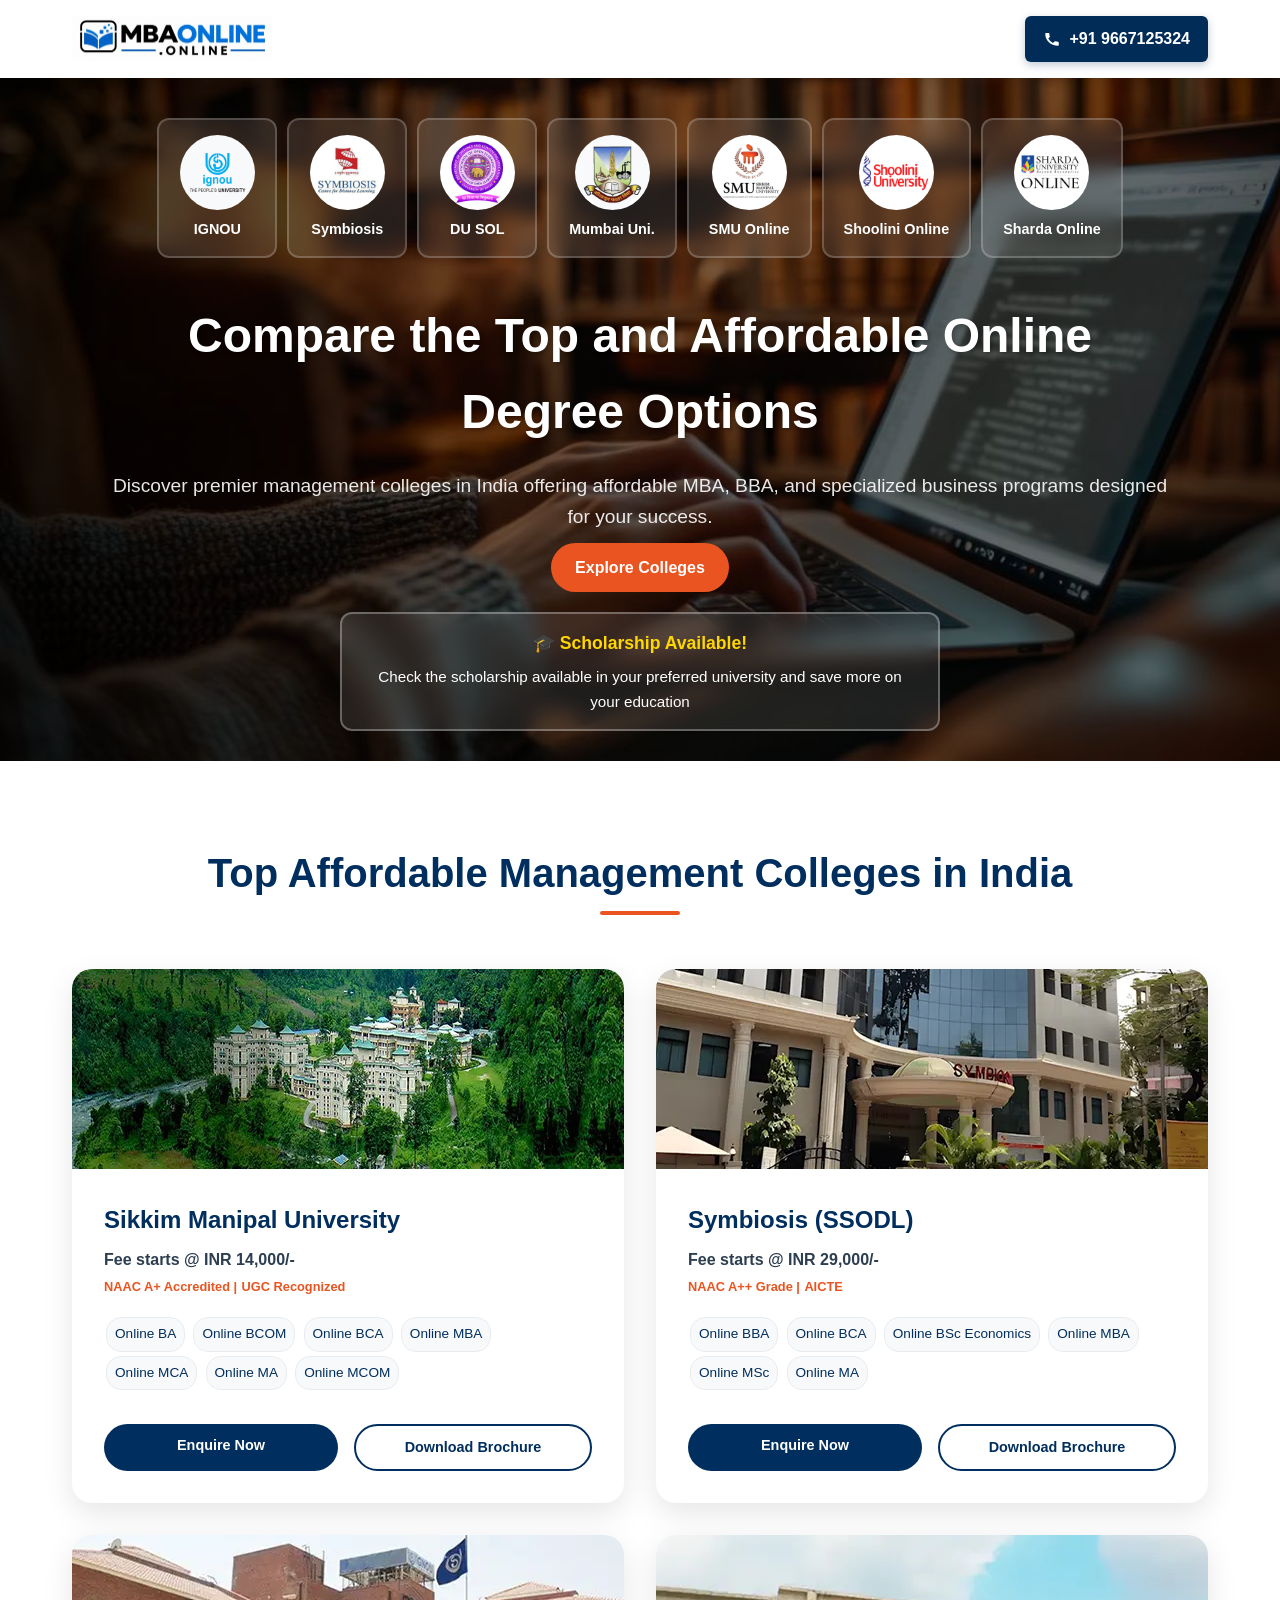
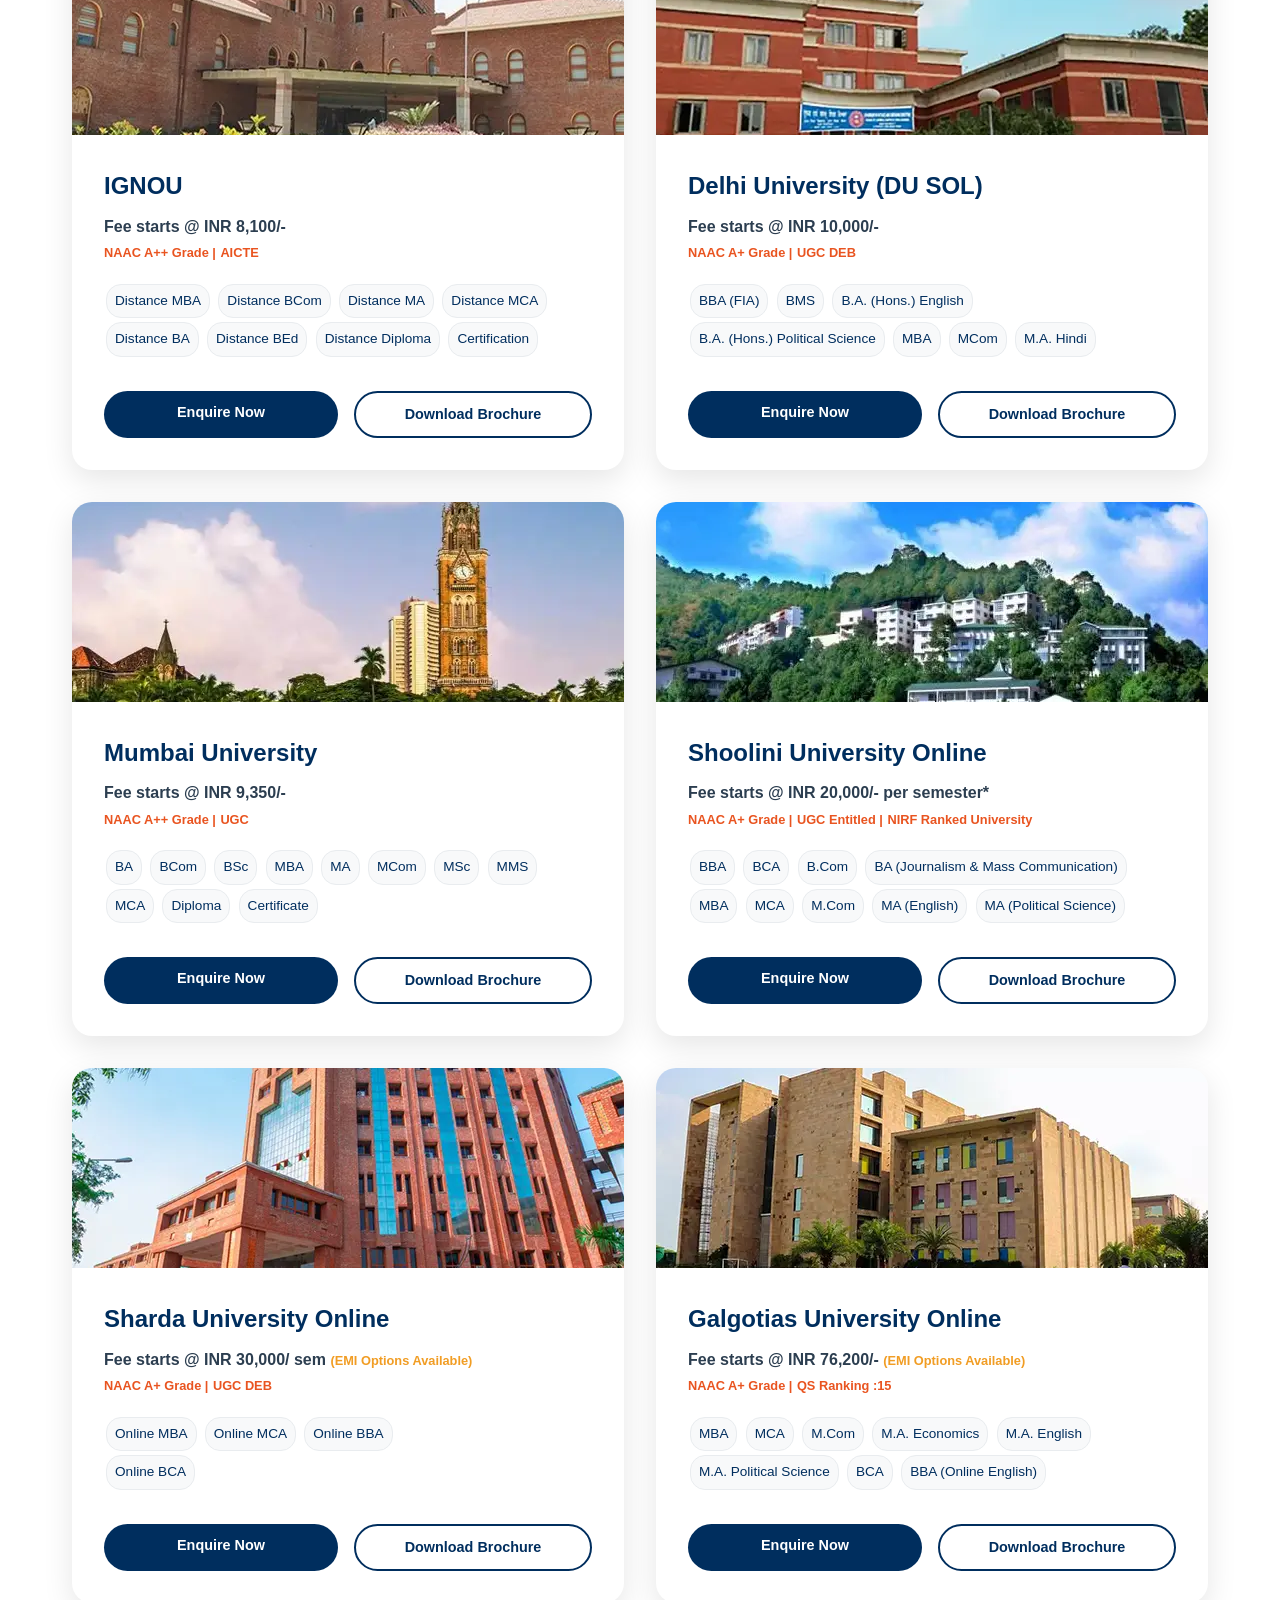
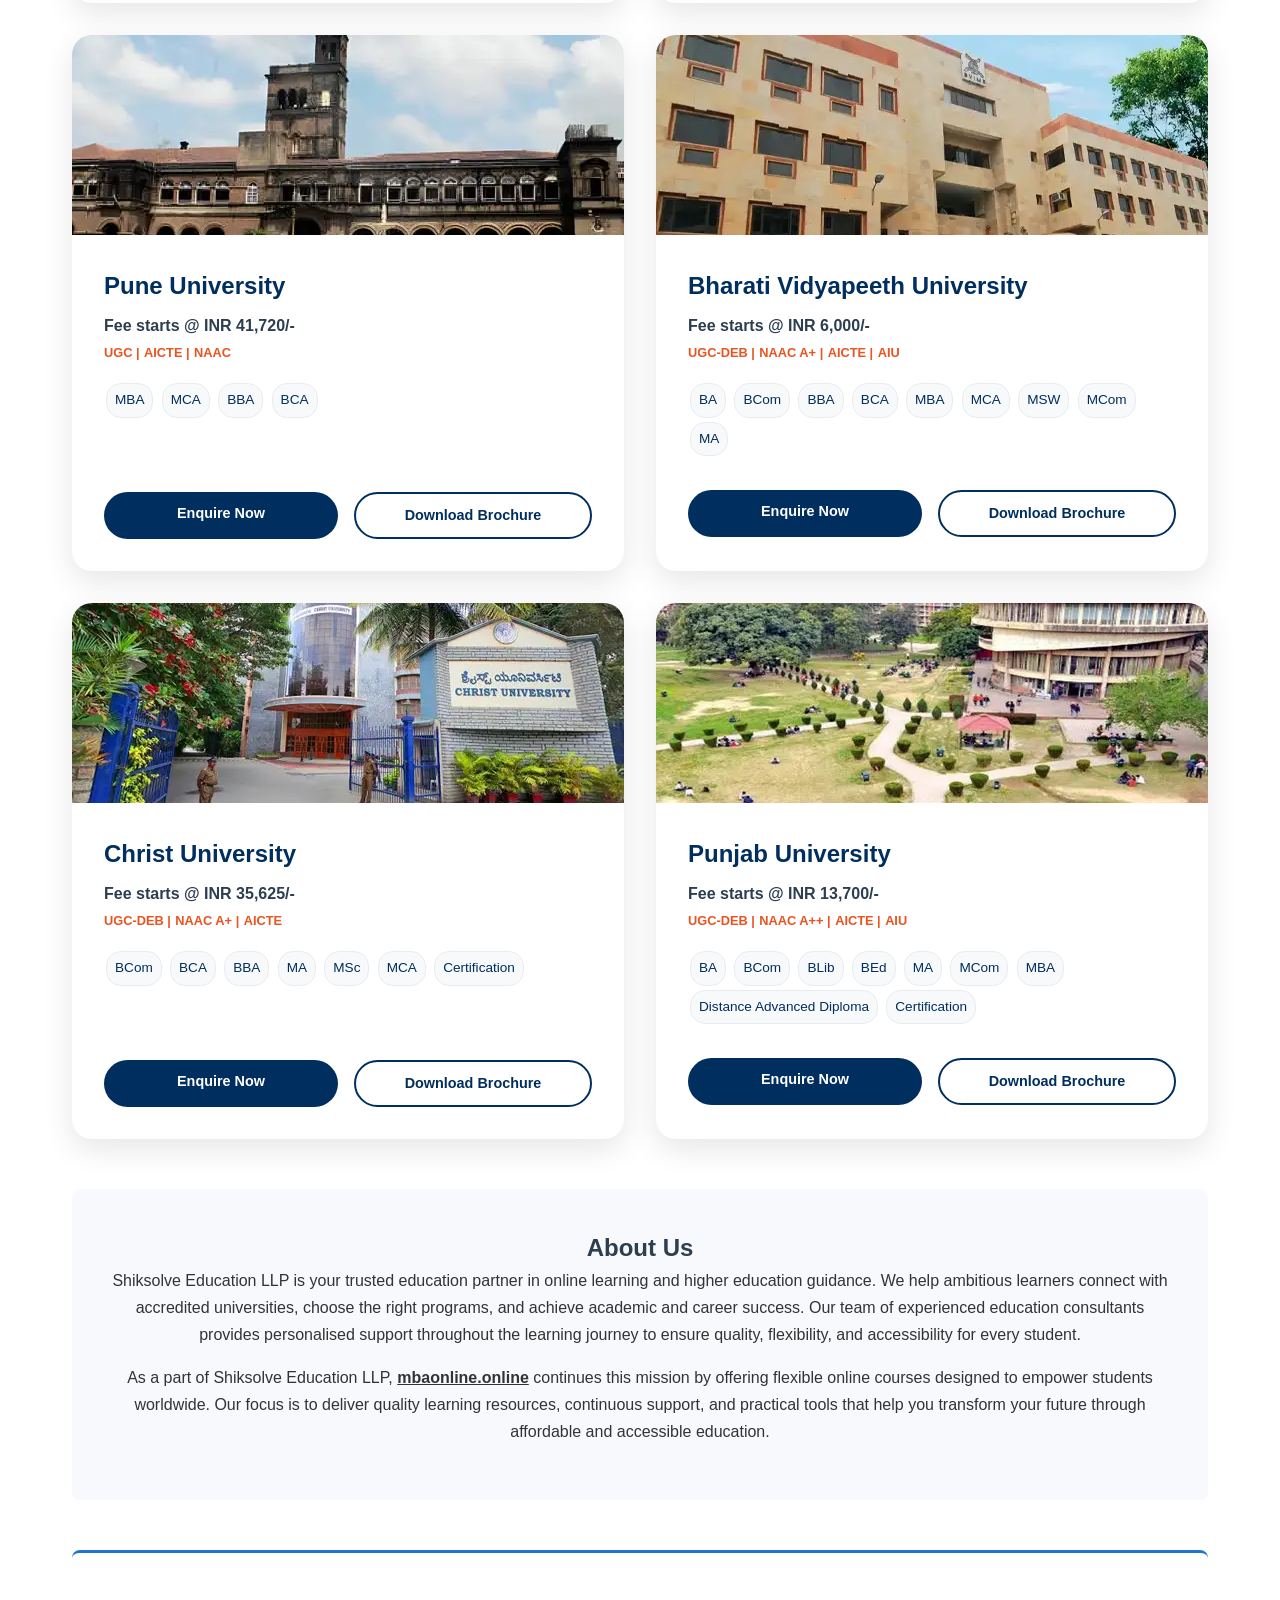
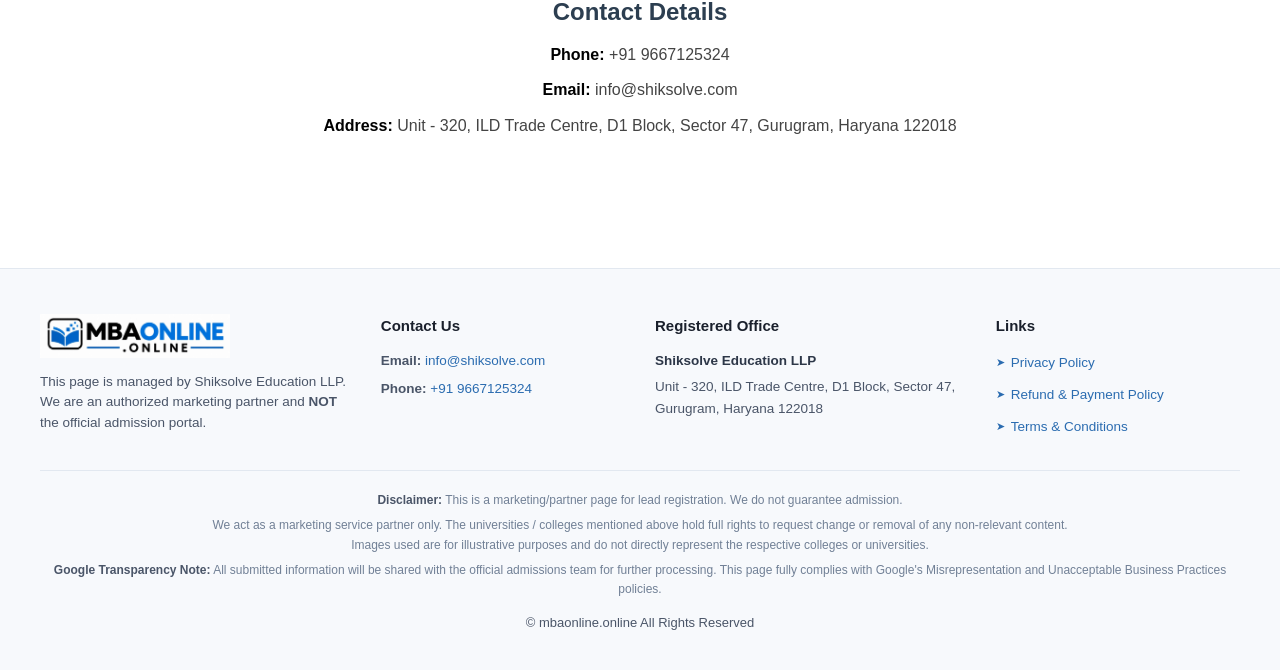
==== affordable-online-mba-program/index.html @ e38abc54 "add new page" ====
<!DOCTYPE html>
<html lang="en">

<head>
  <meta charset="UTF-8">
  <meta name="viewport" content="width=device-width, initial-scale=1.0">
  <title>MBA Study Online - Top Management Colleges in India</title>
  <link rel="icon" type="image/x-icon" href="assets/icons/favicon.png">
  <link rel="stylesheet" href="css/styles.css">
  <link rel="stylesheet" href="css/form.css">
  <script src="js/jquery-3.6.0.min.js"></script>
</head>

<body>
  <!-- Header -->
  <header class="header">
    <div class="header-container">
      <a href="https://mbaonline.online/affordable-mba-program" class="logo"><img
          src="assets/images/mba-online.online.jpg" alt="MBA Online"></a>
      <div style="display: flex; flex-direction: column; align-items: center;">
        <a href="tel:+919667125324"
          style="background-color:#022C58; color:white; padding:10px 18px; border-radius:6px; text-decoration:none; display:inline-flex; align-items:center; font-size:16px; font-weight:600; box-shadow:0 3px 8px rgba(2,44,88,0.25);">
          <svg xmlns="http://www.w3.org/2000/svg" fill="white" viewBox="0 0 24 24" width="18" height="18"
            style="margin-right:8px;">
            <path
              d="M6.62 10.79a15.464 15.464 0 006.59 6.59l2.2-2.2a1 1 0 011.01-.24c1.12.37 2.33.57 3.58.57a1 1 0 011 1v3.49a1 1 0 01-1 1C10.3 21 3 13.7 3 5a1 1 0 011-1h3.49a1 1 0 011 1c0 1.25.2 2.46.57 3.58.13.34.05.72-.24 1.01l-2.2 2.2z">
            </path>
          </svg>
          +91 9667125324
        </a>
      </div>
    </div>
  </header>


  <!-- Hero Section -->
  <div class="hero-section">
    <div class="container">
      <div class="hero-header">
        <div class="university-logos-row">
          <div class="logo-card ignou">
            <div class="mini-logo"><img src="assets/images/ignou.jpg"></div>
            <div class="mini-name">IGNOU</div>
          </div>
          <div class="logo-card scdl">
            <div class="mini-logo"><img src="assets/images/Symbiosis.jpg"></div>
            <div class="mini-name">Symbiosis</div>
          </div>
          <div class="logo-card du">
            <div class="mini-logo"><img src="assets/images/du.jpeg"></div>
            <div class="mini-name">DU SOL</div>
          </div>
          <div class="logo-card du">
            <div class="mini-logo"><img src="assets/images/mu-logo.webp"></div>
            <div class="mini-name">Mumbai Uni.</div>
          </div>
          <div class="logo-card smu">
            <div class="mini-logo"><img src="assets/images/smu.jpg"></div>
            <div class="mini-name">SMU Online</div>
          </div>
          <div class="logo-card smu">
            <div class="mini-logo"><img src="assets/images/shoolini.jpg"></div>
            <div class="mini-name">Shoolini Online</div>
          </div>
          <div class="logo-card smu">
            <div class="mini-logo"><img src="assets/images/shardalogo.webp"></div>
            <div class="mini-name">Sharda Online</div>
          </div>
        </div>
        <h1 class="hero-title">Compare the Top and Affordable Online Degree Options</h1>
        <p class="hero-subtitle">Discover premier management colleges in India offering affordable MBA, BBA, and
          specialized business programs designed for your success.</p>
      </div>
      <div style="text-align:center; margin-bottom:20px">
        <a href="#colleges" class="btn">Explore Colleges</a>
      </div>
      <div class="scholarship-notice">
        <h3>🎓 Scholarship Available!</h3>
        <p>Check the scholarship available in your preferred university and save more on your education</p>
      </div>
    </div>
  </div>



  <!-- Main Content -->
  <main class="main-content">
    <section id="colleges">
      <h2 class="section-title scroll-animate">Top Affordable Management Colleges in India</h2>

      <div class="colleges-grid">
        <!-- NMIMS Card -->
        <div class="college-card scroll-animate">
          <div class="card-image"><img src="assets/images/smu.webp" alt="smu"></div>

          <div class="card-content">
            <h3 class="college-name">Sikkim Manipal University</h3>
            <p class="fee">Fee starts @ INR 14,000/-</p>

            <span class="accreditation">NAAC A+ Accredited | </span>
            <span class="accreditation">UGC Recognized</span>

            <div class="courses">
              <span class="course-item">Online BA</span>
              <span class="course-item">Online BCOM</span>
              <span class="course-item">Online BCA</span>

              <span class="course-item">Online MBA</span>
              <span class="course-item">Online MCA</span>
              <span class="course-item">Online MA</span>
              <span class="course-item">Online MCOM</span>
              <br>

            </div>
            <div class="card-buttons">
              <a href="#" class="btn btn-primary"
                onclick="event.preventDefault(); document.getElementById('formModal').classList.add('active');">Enquire
                Now</a>
              <a href="#" class="btn btn-outline"
                onclick="event.preventDefault(); document.getElementById('formModal').classList.add('active');">Download
                Brochure</a>
            </div>
          </div>
        </div>

        <!-- Symbiosis Card -->
        <div class="college-card scroll-animate">
          <div class="card-image"><img src="assets/images/symb.webp" alt="Symbiosis"></div>
          <div class="card-content">
            <h3 class="college-name">Symbiosis (SSODL)</h3>
            <p class="fee">Fee starts @ INR 29,000/-</p>
            <span class="accreditation">NAAC A++ Grade | </span>
            <span class="accreditation">AICTE</span>
            <div class="courses">
              <span class="course-item">Online BBA</span>
              <span class="course-item">Online BCA</span>
              <span class="course-item">Online BSc Economics</span>
              <span class="course-item">Online MBA</span>
              <span class="course-item">Online MSc</span>
              <span class="course-item">Online MA</span>

            </div>

            <div class="card-buttons">
              <a href="#" class="btn btn-primary"
                onclick="event.preventDefault(); document.getElementById('formModal').classList.add('active');">Enquire
                Now</a>
              <a href="#" class="btn btn-outline"
                onclick="event.preventDefault(); document.getElementById('formModal').classList.add('active');">Download
                Brochure</a>
            </div>
          </div>
        </div>

        <!-- IGNOU Card -->
        <div class="college-card scroll-animate">
          <div class="card-image"><img src="assets/images/ignou.webp" alt="IGNOU"></div>
          <div class="card-content">
            <h3 class="college-name">IGNOU</h3>
            <p class="fee">Fee starts @ INR 8,100/-</p>
            <span class="accreditation">NAAC A++ Grade | </span>
            <span class="accreditation">AICTE</span>

            <div class="courses">
              <span class="course-item">Distance MBA</span>
              <span class="course-item">Distance BCom</span>
              <span class="course-item">Distance MA</span>
              <span class="course-item">Distance MCA</span>
              <span class="course-item">Distance BA</span>
              <span class="course-item">Distance BEd</span>
              <span class="course-item">Distance Diploma</span>
              <span class="course-item">Certification</span>
            </div>
            <div class="card-buttons">
              <a href="#" class="btn btn-primary"
                onclick="event.preventDefault(); document.getElementById('formModal').classList.add('active');">Enquire
                Now</a>
              <a href="#" class="btn btn-outline"
                onclick="event.preventDefault(); document.getElementById('formModal').classList.add('active');">Download
                Brochure</a>
            </div>
          </div>
        </div>

        <!-- DU SOL Card -->
        <div class="college-card scroll-animate">
          <div class="card-image"><img src="assets/images/du.webp" alt="DU"></div>
          <div class="card-content">
            <h3 class="college-name">Delhi University (DU SOL)</h3>
            <p class="fee">Fee starts @ INR 10,000/-</p>

            <span class="accreditation">NAAC A+ Grade | </span>
            <span class="accreditation">UGC DEB</span>
            <div class="courses">
              <span class="course-item">BBA (FIA)</span>
              <span class="course-item">BMS</span>
              <span class="course-item">B.A. (Hons.) English</span>
              <span class="course-item">B.A. (Hons.) Political Science</span>
              <span class="course-item">MBA</span>
              <span class="course-item">MCom</span>
              <span class="course-item">M.A. Hindi</span>
            </div>
            <div class="card-buttons">
              <a href="#" class="btn btn-primary"
                onclick="event.preventDefault(); document.getElementById('formModal').classList.add('active');">Enquire
                Now</a>
              <a href="#" class="btn btn-outline"
                onclick="event.preventDefault(); document.getElementById('formModal').classList.add('active');">Download
                Brochure</a>
            </div>
          </div>
        </div>

        <!-- Mumbai Card -->
        <div class="college-card scroll-animate">
          <div class="card-image"><img src="assets/images/mu.webp" alt="DU"></div>
          <div class="card-content">
            <h3 class="college-name">Mumbai University</h3>
            <p class="fee">Fee starts @ INR 9,350/-</p>

            <span class="accreditation">NAAC A++ Grade | </span>
            <span class="accreditation">UGC</span>
            <div class="courses">
              <span class="course-item">BA</span>
              <span class="course-item">BCom</span>
              <span class="course-item">BSc</span>
              <span class="course-item">MBA</span>
              <span class="course-item">MA</span>
              <span class="course-item">MCom</span>
              <span class="course-item">MSc</span>
              <span class="course-item">MMS</span>
              <span class="course-item">MCA</span>
              <span class="course-item">Diploma</span>
              <span class="course-item">Certificate</span>
            </div>
            <div class="card-buttons">
              <a href="#" class="btn btn-primary"
                onclick="event.preventDefault(); document.getElementById('formModal').classList.add('active');">Enquire
                Now</a>
              <a href="#" class="btn btn-outline"
                onclick="event.preventDefault(); document.getElementById('formModal').classList.add('active');">Download
                Brochure</a>
            </div>
          </div>
        </div>


        <!-- Shooloni Online -->
        <div class="college-card scroll-animate">
          <div class="card-image"><img src="assets/images/shoolini.webp" alt="Shoolini University Online"></div>
          <div class="card-content">
            <h3 class="college-name">Shoolini University Online</h3>
            <p class="fee">Fee starts @ INR 20,000/- per semester*</p>

            <span class="accreditation">NAAC A+ Grade | </span>
            <span class="accreditation">UGC Entitled | </span>
            <span class="accreditation">NIRF Ranked University</span>

            <div class="courses">
              <span class="course-item">BBA</span>
              <span class="course-item">BCA</span>
              <span class="course-item">B.Com</span>
              <span class="course-item">BA (Journalism &amp; Mass Communication)</span>
              <span class="course-item">MBA</span>
              <span class="course-item">MCA</span>
              <span class="course-item">M.Com</span>
              <span class="course-item">MA (English)</span>
              <span class="course-item">MA (Political Science)</span>
            </div>

            <div class="card-buttons">
              <a href="#" class="btn btn-primary"
                onclick="event.preventDefault(); document.getElementById('formModal').classList.add('active');">Enquire
                Now</a>
              <a href="#" class="btn btn-outline"
                onclick="event.preventDefault(); document.getElementById('formModal').classList.add('active');">Download
                Brochure</a>
            </div>
          </div>
        </div>


        <!--Sharda University-->

        <div class="college-card scroll-animate">
          <div class="card-image"><img src="assets/images/sharda.webp" alt="sharda"></div>
          <div class="card-content">
            <h3 class="college-name">Sharda University Online</h3>
            <p class="fee">Fee starts @ INR 30,000/ sem <span class="emi">(EMI Options Available)</span></p>
            <!--<p class ="emi">EMI Options Available</p>-->
            <span class="accreditation">NAAC A+ Grade | </span>
            <span class="accreditation">UGC DEB</span>
            <div class="courses">
              <span class="course-item">Online MBA</span>
              <span class="course-item">Online MCA</span>
              <span class="course-item">Online BBA</span><br>
              <span class="course-item">Online BCA</span>
            </div>
            <div class="card-buttons">
              <a href="#" class="btn btn-primary"
                onclick="event.preventDefault(); document.getElementById('formModal').classList.add('active');">Enquire
                Now</a>
              <a href="#" class="btn btn-outline"
                onclick="event.preventDefault(); document.getElementById('formModal').classList.add('active');">Download
                Brochure</a>
            </div>
          </div>
        </div>

        <!--Galgotia-->

        <div class="college-card scroll-animate">
          <div class="card-image"><img src="assets/images/galgotias.webp" alt="DU"></div>
          <div class="card-content">
            <h3 class="college-name">Galgotias University Online</h3>
            <p class="fee">Fee starts @ INR 76,200/- <span class="emi">(EMI Options Available)</span></p>
            <!--<p class ="emi">EMI Options Available</p>-->

            <span class="accreditation">NAAC A+ Grade | </span>
            <span class="accreditation">QS Ranking :15</span>
            <div class="courses">
              <span class="course-item">MBA</span>
              <span class="course-item">MCA</span>
              <span class="course-item">M.Com</span>
              <span class="course-item">M.A. Economics</span>
              <span class="course-item">M.A. English</span>
              <span class="course-item">M.A. Political Science</span>
              <span class="course-item">BCA</span>
              <span class="course-item">BBA (Online English)</span>
            </div>
            <div class="card-buttons">
              <a href="#" class="btn btn-primary"
                onclick="event.preventDefault(); document.getElementById('formModal').classList.add('active');">Enquire
                Now</a>
              <a href="#" class="btn btn-outline"
                onclick="event.preventDefault(); document.getElementById('formModal').classList.add('active');">Download
                Brochure</a>
            </div>
          </div>
        </div>


        <!-- Pune University Card -->
        <div class="college-card scroll-animate">
          <div class="card-image"><img src="assets/images/pu.webp" alt="Pune University"></div>
          <div class="card-content">
            <h3 class="college-name">Pune University</h3>
            <p class="fee">Fee starts @ INR 41,720/-</p>

            <span class="accreditation">UGC | </span>
            <span class="accreditation">AICTE | </span>
            <span class="accreditation">NAAC</span>

            <div class="courses">
              <span class="course-item">MBA</span>
              <span class="course-item">MCA</span>
              <span class="course-item">BBA</span>
              <span class="course-item">BCA</span>
            </div>
            <div style="padding:20px">
              <p></p>
            </div>
            <div class="card-buttons">
              <a href="#" class="btn btn-primary"
                onclick="event.preventDefault(); document.getElementById('formModal').classList.add('active');">Enquire
                Now</a>
              <a href="#" class="btn btn-outline"
                onclick="event.preventDefault(); document.getElementById('formModal').classList.add('active');">Download
                Brochure</a>
            </div>
          </div>
        </div>

        <!-- Bharathi Vidyapeeth University Card -->
        <div class="college-card scroll-animate">
          <div class="card-image"><img src="assets/images/bv.webp" alt="Bharati Vidyapeeth University"></div>
          <div class="card-content">
            <h3 class="college-name">Bharati Vidyapeeth University</h3>
            <p class="fee">Fee starts @ INR 6,000/-</p>

            <span class="accreditation">UGC-DEB | </span>
            <span class="accreditation">NAAC A+ | </span>
            <span class="accreditation">AICTE | </span>
            <span class="accreditation">AIU</span>

            <div class="courses">
              <span class="course-item">BA</span>
              <span class="course-item">BCom</span>
              <span class="course-item">BBA</span>
              <span class="course-item">BCA</span>
              <span class="course-item">MBA</span>
              <span class="course-item">MCA</span>
              <span class="course-item">MSW</span>
              <span class="course-item">MCom</span>
              <span class="course-item">MA</span>
            </div>

            <div class="card-buttons">
              <a href="#" class="btn btn-primary"
                onclick="event.preventDefault(); document.getElementById('formModal').classList.add('active');">Enquire
                Now</a>
              <a href="#" class="btn btn-outline"
                onclick="event.preventDefault(); document.getElementById('formModal').classList.add('active');">Download
                Brochure</a>
            </div>
          </div>
        </div>

        <!-- Christ University Card -->
        <div class="college-card scroll-animate">
          <div class="card-image"><img src="assets/images/cu.webp" alt="Christ University"></div>
          <div class="card-content">
            <h3 class="college-name">Christ University</h3>
            <p class="fee">Fee starts @ INR 35,625/-</p>

            <span class="accreditation">UGC-DEB | </span>
            <span class="accreditation">NAAC A+ | </span>
            <span class="accreditation">AICTE</span>

            <div class="courses">
              <span class="course-item">BCom</span>
              <span class="course-item">BCA</span>
              <span class="course-item">BBA</span>
              <span class="course-item">MA</span>
              <span class="course-item">MSc</span>
              <span class="course-item">MCA</span>
              <span class="course-item">Certification</span>
            </div>
            <div style="padding:20px">
              <p></p>
            </div>
            <div class="card-buttons">
              <a href="#" class="btn btn-primary"
                onclick="event.preventDefault(); document.getElementById('formModal').classList.add('active');">Enquire
                Now</a>
              <a href="#" class="btn btn-outline"
                onclick="event.preventDefault(); document.getElementById('formModal').classList.add('active');">Download
                Brochure</a>
            </div>
          </div>
        </div>



        <!-- Punjab University Card -->
        <div class="college-card scroll-animate">
          <div class="card-image"><img src="assets/images/pnu.webp" alt="Punjab University"></div>
          <div class="card-content">
            <h3 class="college-name">Punjab University</h3>
            <p class="fee">Fee starts @ INR 13,700/-</p>

            <span class="accreditation">UGC-DEB | </span>
            <span class="accreditation">NAAC A++ | </span>
            <span class="accreditation">AICTE | </span>
            <span class="accreditation">AIU</span>

            <div class="courses">
              <span class="course-item">BA</span>
              <span class="course-item">BCom</span>
              <span class="course-item">BLib</span>
              <span class="course-item">BEd</span>
              <span class="course-item">MA</span>
              <span class="course-item">MCom</span>
              <span class="course-item">MBA</span>
              <span class="course-item">Distance Advanced Diploma</span>
              <span class="course-item">Certification</span>

            </div>

            <div class="card-buttons">

              <a href="#" class="btn btn-primary"
                onclick="event.preventDefault(); document.getElementById('formModal').classList.add('active');">Enquire
                Now</a>
              <a href="#" class="btn btn-outline"
                onclick="event.preventDefault(); document.getElementById('formModal').classList.add('active');">Download
                Brochure</a>
            </div>
          </div>
        </div>



      </div>
    </section>


    <section id="about-us" class="about-section">
      <div class="container">
        <h2>About Us</h2>
        <p>
          Shiksolve Education LLP is your trusted education partner in online learning and higher education guidance. We
          help ambitious learners connect with accredited universities, choose the right programs, and achieve academic
          and career success. Our team of experienced education consultants provides personalised support throughout the
          learning journey to ensure quality, flexibility, and accessibility for every student.
        </p>
        <p>
          As a part of Shiksolve Education LLP, <a href="https://mbaonline.online/affordable-mba-program"
            style="color: inherit; font-weight: bold; text-decoration: underline;">mbaonline.online</a>
          continues this mission by offering flexible online courses designed to empower students worldwide. Our focus
          is to deliver quality learning resources, continuous support, and practical tools that help you transform your
          future through affordable and accessible education.
        </p>
      </div>
    </section>

    <section id="contact-details" class="contact-section">
      <div class="container">
        <h2>Contact Details</h2>
        <ul class="contact-list">
          <li><strong>Phone:</strong> <a href="tel:+919667125324" style="color: inherit; text-decoration: none;">+91
              9667125324</a></li>
          <li><strong>Email:</strong> <a href="mailto:info@shiksolve.com"
              style="color: inherit; text-decoration: none;">info@shiksolve.com</a></li>

          <li><strong>Address:</strong> Unit - 320, ILD Trade Centre, D1 Block, Sector 47, Gurugram, Haryana 122018</li>
        </ul>
      </div>
    </section>
  </main>

  <!-- Footer -->
  <footer class="footer-new">
    <div class="footer-new-container">
      <div class="footer-grid">
        <!-- Col 1: Brand & Disclaimer -->
        <div class="footer-brand-col">
          <div class="footer-logo">
            <img src="assets/images/mba-online.online.jpg" alt="MBA Online">
          </div>
          <p class="footer-partner-text">
            This page is managed by Shiksolve Education LLP. We are an authorized marketing partner
            and <strong>NOT</strong> the official admission portal.
          </p>
        </div>

        <!-- Col 2: Contact Us -->
        <div class="footer-contact-col">
          <h3 class="footer-col-title">Contact Us</h3>
          <p><strong>Email:</strong> <a href="mailto:info@shiksolve.com">info@shiksolve.com</a></p>
          <p><strong>Phone:</strong> <a href="tel:+919667125324">+91 9667125324</a></p>
        </div>

        <!-- Col 3: Registered Office -->
        <div class="footer-office-col">
          <h3 class="footer-col-title">Registered Office</h3>
          <p class="company-name">Shiksolve Education LLP</p>
          <p class="company-address">
            Unit - 320, ILD Trade Centre, D1 Block, Sector 47, </br>
            Gurugram, Haryana 122018
          </p>
        </div>

        <!-- Col 4: Links -->
        <div class="footer-links-col">
          <h3 class="footer-col-title">Links</h3>
          <ul class="footer-nav">
            <li><a href="privacy-policy.html"><span class="arrow">&#10148;</span> Privacy Policy</a></li>
            <li><a href="refund-policy.html"><span class="arrow">&#10148;</span> Refund &amp; Payment Policy</a></li>
            <li><a href="terms-and-conditions.html"><span class="arrow">&#10148;</span> Terms &amp; Conditions</a></li>
          </ul>
        </div>
      </div>

      <div class="footer-divider"></div>

      <div class="footer-legal-notes">
        <p><strong>Disclaimer:</strong> This is a marketing/partner page for lead registration. We do not guarantee
          admission.</p>
        <p>We act as a marketing service partner only. The universities / colleges mentioned above hold full
          rights to request change or removal of any non-relevant content.<br>Images used are for
          illustrative purposes and do not directly represent the respective colleges or universities.</p>
        <p><strong>Google Transparency Note:</strong> All submitted information will be shared with the official
          admissions team for further processing. This page fully complies with Google's Misrepresentation and
          Unacceptable Business Practices policies.</p>
        <p class="footer-copyright">&copy; mbaonline.online All Rights Reserved </p>
      </div>
    </div>
  </footer>

  <a href="#" class="floating-btn" id="openModalBtn">
    <svg xmlns="http://www.w3.org/2000/svg" fill="none" viewBox="0 0 24 24" stroke="currentColor">
      <path stroke-linecap="round" stroke-linejoin="round" stroke-width="2"
        d="M12 10v6m0 0l-3-3m3 3l3-3m2 8H7a2 2 0 01-2-2V5a2 2 0 012-2h5.586a1 1 0 01.707.293l5.414 5.414a1 1 0 01.293.707V19a2 2 0 01-2 2z">
      </path>
    </svg>
    Syllabus Enquiry
  </a>

  <!-- Modal Overlay -->
  <div class="modal-overlay" id="formModal">
    <div class="modal-container">
      <div class="modal-header">
        <h2 class="modal-title">Fill the form details</h2>
        <button class="modal-close" id="closeModalBtn">×</button>
      </div>

      <form id="myFormOne" action="" method="POST"
        onsubmit="event.preventDefault(); submitForm('#myFormOne'); return false;">
        <input type="hidden" name="oid" value="00D5j00000Crq0N">
        <input type="hidden" name="retURL" value="">

        <div class="form-group1">
          <input class="textinput" id="first_name" maxlength="40" name="first_name" type="text" placeholder="Your Name"
            required="">
        </div>



        <div class="form-group1">
          <input class="textinput" id="mobile" name="mobile" type="tel" pattern="[0-9+]+" placeholder="Mobile"
            required="">
        </div>

        <div class="form-group1">
          <input class="textinput" id="email" maxlength="80" name="email" type="email" placeholder="Email" required="">
        </div>
        <label>
          <p>State/Province:</p>
        </label>
        <div class="form-group1">
          <select class="selectinput" id="state" name="state" title="State/Province" required="">
            <option value="" selected="" disabled="">--None--</option>
            <option value="Andhra Pradesh">Andhra Pradesh</option>
            <option value="Arunachal Pradesh">Arunachal Pradesh</option>
            <option value="Assam">Assam</option>
            <option value="Bihar">Bihar</option>
            <option value="Chhattisgarh">Chhattisgarh</option>
            <option value="Delhi">Delhi</option>
            <option value="Goa">Goa</option>
            <option value="Gujarat">Gujarat</option>
            <option value="Haryana">Haryana</option>
            <option value="Himachal Pradesh">Himachal Pradesh</option>
            <option value="Jharkhand">Jharkhand</option>
            <option value="Karnataka">Karnataka</option>
            <option value="Kerala">Kerala</option>
            <option value="Madhya Pradesh">Madhya Pradesh</option>
            <option value="Maharashtra">Maharashtra</option>
            <option value="Manipur">Manipur</option>
            <option value="Meghalaya">Meghalaya</option>
            <option value="Mizoram">Mizoram</option>
            <option value="Nagaland">Nagaland</option>
            <option value="Odisha">Odisha</option>
            <option value="Punjab">Punjab</option>
            <option value="Rajasthan">Rajasthan</option>
            <option value="Sikkim">Sikkim</option>
            <option value="Tamil Nadu">Tamil Nadu</option>
            <option value="Telangana">Telangana</option>
            <option value="Tripura">Tripura</option>
            <option value="Uttarakhand">Uttarakhand</option>
            <option value="Uttar Pradesh">Uttar Pradesh</option>
            <option value="West Bengal">West Bengal</option>
            <option value="NA">NA</option>
          </select>
        </div>
        <label>
          <p>Choose a Program:</p>
        </label>
        <div class="form-group1">

          <select class="selectinput" id="program" name="program" title="Choose a Program" required="">
            <option value="" selected="" disabled="">--None--</option>
            <option value="Online MBA">Online MBA - Marketing</option>
            <option value="Online MBA">Online MBA - Digital Marketing (DM)</option>
            <option value="Online MBA">Online MBA - Business Analytics</option>
            <option value="Online MBA">Online MBA - Data Science</option>
            <option value="Online MBA">Online MBA - Logistics &amp; Supply Chain (SCM)</option>
            <option value="Online MBA">Online MBA - Human Resource (HR)</option>
            <option value="Online MBA">Online MBA - Information Technology (IT)</option>
            <option value="Online MBA">Online MBA - Finance Management</option>
            <option value="Online MBA">Online MBA - Project Management (PM)</option>
            <option value="Online MBA">Online MBA - Others</option>
            <option value="Online Master Programs">Online Master of Computer Application (MCA)</option>
            <option value="Online Bachelors">Online Bachelor of Computer Application (BCA)</option>
            <option value="Online BBA">Online BBA</option>
            <option value="Online Diploma Programs">
              Online Diploma Programs
            </option>
            <option value="Online Executive Programs">
              Online Executive Programs
            </option>
            <option value="Online Master Programs">
              Online Master Programs
            </option>

            <option value="Online Bachelors">
              Online Bachelors
            </option>
          </select>
        </div>
        <div class="form-group1">
          <label>Choose College:</label>
          <select class="selectinput" id="college" name="college" title="Choose College">
            <option value="16083">Sikkim Manipal University</option>
            <option value="1169">Symbiosis [SSODL]</option>
            <option value="3000">IGNOU</option>
            <option value="1396">Delhi University [DU SOL]</option>
            <option value="12256">Mumbai University</option>
            <option value="2136">Galgotias University Online</option>
            <option value="925">Sharda University Online</option>
            <option value="2439">Pune University</option>
            <option value="16086">Bharati Vidyapeeth University</option>
            <option value="459">Christ University</option>
            <option value="236">Punjab University</option>
          </select><br>
        </div>
        <select id="lead_source" name="lead_source" hidden="">
          <option value="Online">Online</option>
        </select>
        <select id="Lead_Source_API__c" name="Lead_Source_API__c" hidden="">
          <option value="M">M</option>
        </select>
        <select id="Channel__c" name="Channel__c" hidden="">
          <option value="Google Adwords">Google Adwords</option>
        </select>

        <div class="security-notice">
          <span><i class="fa fa-lock"></i> Your Personal information is secure with us</span>
        </div>

        <input type="submit" name="submit" id="leadform1" value="Submit Details">
      </form>
    </div>
  </div>

  <script>
    // Scroll animations
    function handleScrollAnimations() {
      const elements = document.querySelectorAll('.scroll-animate');

      elements.forEach(element => {
        const elementTop = element.getBoundingClientRect().top;
        const elementVisible = 150;

        if (elementTop < window.innerHeight - elementVisible) {
          element.classList.add('visible');
        }
      });
    }




    // Smooth scrolling for anchor links
    document.querySelectorAll('a[href^="#"]').forEach(anchor => {
      anchor.addEventListener('click', function (e) {
        e.preventDefault();
        const target = document.querySelector(this.getAttribute('href'));
        if (target) {
          target.scrollIntoView({
            behavior: 'smooth',
            block: 'start'
          });
        }
      });
    });

    // Event listeners
    window.addEventListener('scroll', handleScrollAnimations);
    window.addEventListener('load', handleScrollAnimations);

    // Header scroll effect
    window.addEventListener('scroll', function () {
      const header = document.querySelector('.header');
      if (window.scrollY > 100) {
        header.style.background = 'rgba(255, 255, 255)';
        header.style.backdropFilter = 'blur(10px)';
      } else {
        header.style.background = '#fff';
        header.style.backdropFilter = 'none';
      }
    });

    // Add loading animation to cards
    document.addEventListener('DOMContentLoaded', function () {
      const cards = document.querySelectorAll('.college-card');
      cards.forEach((card, index) => {
        card.style.animationDelay = `${index * 0.2}s`;
        card.classList.add('scroll-animate');
      });
    });
  </script>

  <script>
    // LeadSquared CRM Lead.Capture API URL
    const DEFAULT_LEADSQUARED_URL =
      "https://api-in21.leadsquared.com/v2/LeadManagement.svc/Lead.Capture?accessKey=u$r3040ef6ef283391cca5c19f26c3649eb&secretKey=69aedb87702c8a1f0781c891f02ead4228a924fc";

    // Google Sheets Webhook URL (Paste your deployed Google Apps Script Web App URL here)
    const GOOGLE_SHEET_WEBHOOK_URL = "https://script.google.com/macros/s/AKfycbyiGeHrKk-V-7-vl7o-QYD3bSPrfnJPYNUpHtGGZSmWypFslZCo2CYbU1heYQ3D5HVd8g/exec";

    function formatPhone(phone) {
      if (!phone) return "";
      let cleaned = phone.replace(/[^\d+]/g, "").trim();
      if (cleaned.length === 10 && !cleaned.startsWith("+")) {
        cleaned = "+91" + cleaned;
      } else if (cleaned.length === 12 && cleaned.startsWith("91")) {
        cleaned = "+" + cleaned;
      }
      return cleaned;
    }

    function normalizeUniversity(rawName) {
      if (!rawName) return "Sikkim Manipal University";
      const lower = rawName.toLowerCase();
      if (lower.includes("smu") || lower.includes("manipal") || lower.includes("sikkim")) return "Sikkim Manipal University";
      if (lower.includes("symbiosis") || lower.includes("ssodl")) return "Symbiosis";
      if (lower.includes("ignou")) return "IGNOU";
      if (lower.includes("du") || lower.includes("delhi")) return "Delhi University (DU SOL)";
      if (lower.includes("mumbai")) return "Mumbai University";
      if (lower.includes("shoolini")) return "Shoolini University";
      if (lower.includes("sharda")) return "Sharda University";
      if (lower.includes("galgotias") || lower.includes("galgotia")) return "Galgotias University";
      if (lower.includes("pune")) return "Pune University";
      if (lower.includes("bharati") || lower.includes("vidyapeeth")) return "Bharati Vidyapeeth University";
      if (lower.includes("christ")) return "Christ University";
      if (lower.includes("punjab") || lower.includes("panjab")) return "Punjab University";
      if (lower.includes("nmims")) return "NMIMS";
      if (lower.includes("lpu") || lower.includes("lovely")) return "LPU";
      if (lower.includes("amity")) return "Amity Online";
      if (lower.includes("bennett")) return "Bennett University";
      if (lower.includes("uttaranchal")) return "Uttaranchal University";
      if (lower.includes("vgu") || lower.includes("vivekananda")) return "VGU";
      if (lower.includes("vit") || lower.includes("vellore")) return "VIT Online";
      return rawName.trim();
    }

    function getFormData($form) {
      var unindexed_array = $form.serializeArray();
      var indexed_array = {};
      $.map(unindexed_array, function (n, i) {
        indexed_array[n['name']] = n['value'];
      });
      return indexed_array;
    }

    var isSubmitting = false;

    async function submitForm(formId) {
      if (isSubmitting) return false;

      var $form = $(formId);
      var data = getFormData($form);

      const rawPhone = (data['mobile'] || '').trim();
      const cleanedDigits = rawPhone.replace(/[^\d]/g, '');
      if (cleanedDigits.length < 10) {
        alert("Please enter a valid 10-digit phone number");
        return false;
      }

      isSubmitting = true;

      const formattedPhone = formatPhone(rawPhone);
      const name = (data['first_name'] || '').trim();
      const email = (data['email'] || '').trim();
      const collegeSelect = document.getElementById('college');
      const rawCollege = (collegeSelect && collegeSelect.selectedIndex >= 0)
        ? collegeSelect.options[collegeSelect.selectedIndex].text
        : (data['college'] || 'Sikkim Manipal University');
      const university = normalizeUniversity(rawCollege);
      const course = (data['program'] || 'Online MBA').trim();
      const state = (data['state'] || 'Delhi').trim();
      const city = (data['city'] || '').trim();

      // Tracking / UTM attributes
      const urlParams = new URLSearchParams(window.location.search);
      const utmSource = (urlParams.get('utm_source') || data['Channel__c'] || data['lead_source'] || 'Website').trim();
      const utmMedium = (urlParams.get('utm_medium') || 'Direct').trim();
      const utmCampaign = (urlParams.get('utm_campaign') || urlParams.get('campaignid') || 'Affordable MBA Program').trim();
      const utmTerm = (urlParams.get('utm_term') || urlParams.get('utm_keyword') || urlParams.get('keyword') || '').trim();
      const utmContent = (urlParams.get('utm_content') || '').trim();
      const utmLocation = (urlParams.get('utm_location') || urlParams.get('location') || '').trim();
      const gclid = (urlParams.get('gclid') || '').trim();

      const now = new Date();
      const istTimestamp = now.toLocaleString("en-IN", {
        timeZone: "Asia/Kolkata",
        day: "2-digit",
        month: "short",
        year: "numeric",
        hour: "2-digit",
        minute: "2-digit",
        second: "2-digit",
        hour12: true,
      });

      const leadData = {
        timestamp: istTimestamp,
        name: name,
        email: email,
        phone: formattedPhone || rawPhone,
        status: "Working Professional",
        college: rawCollege,
        university: university,
        program: course,
        course: course,
        state: state,
        city: city,
        pageUrl: window.location.href,
        utm_source: utmSource,
        utm_medium: utmMedium,
        utm_campaign: utmCampaign,
        utm_term: utmTerm,
        utm_content: utmContent,
        utm_location: utmLocation,
        gclid: gclid,
      };

      const crmPayload = [
        { Attribute: "FirstName", Value: name },
        { Attribute: "EmailAddress", Value: email },
        { Attribute: "Phone", Value: formattedPhone || rawPhone },
        { Attribute: "mx_State", Value: state },
        { Attribute: "mx_City", Value: city },
        { Attribute: "mx_Course", Value: course },
        { Attribute: "mx_University", Value: university },
        { Attribute: "mx_UTM_Keyword", Value: utmTerm },
        { Attribute: "mx_UTM_Location", Value: utmLocation },
        { Attribute: "Source", Value: utmSource },
        { Attribute: "SourceCampaign", Value: utmCampaign },
        { Attribute: "SourceContent", Value: utmContent },
        { Attribute: "SourceMedium", Value: utmMedium },
        { Attribute: "mx_GCLID", Value: gclid },
      ];

      // Local storage backup to guarantee zero lead loss
      try {
        const existing = JSON.parse(localStorage.getItem('saved_leads') || '[]');
        existing.unshift(leadData);
        localStorage.setItem('saved_leads', JSON.stringify(existing.slice(0, 50)));
      } catch (err) {
        console.warn("Local storage backup error:", err);
      }

      var submitButton = document.querySelector("#leadform1");
      if (submitButton) {
        submitButton.value = "Submitting...";
        submitButton.disabled = true;
      }

      const tasks = [];

      // 1. Forward to LeadSquared CRM API
      if (DEFAULT_LEADSQUARED_URL) {
        tasks.push(
          fetch(DEFAULT_LEADSQUARED_URL, {
            method: 'POST',
            headers: {
              'Content-Type': 'application/json',
            },
            body: JSON.stringify(crmPayload),
          })
            .then(res => res.json())
            .then(resJson => {
              console.log("LeadSquared CRM Response:", resJson);
              return { service: 'leadsquared', success: true, res: resJson };
            })
            .catch(err => {
              console.error("LeadSquared CRM Error:", err);
              return { service: 'leadsquared', success: false, err: err };
            })
        );
      }

      // 2. Forward to Google Sheets Webhook (if URL configured)
      if (GOOGLE_SHEET_WEBHOOK_URL && GOOGLE_SHEET_WEBHOOK_URL.startsWith('http')) {
        tasks.push(
          fetch(GOOGLE_SHEET_WEBHOOK_URL, {
            method: 'POST',
            mode: 'no-cors',
            headers: {
              'Content-Type': 'application/json',
            },
            body: JSON.stringify(leadData),
          })
            .then(() => {
              console.log("Google Sheet Webhook forwarded successfully");
              return { service: 'googlesheet', success: true };
            })
            .catch(err => {
              console.error("Google Sheet Webhook Error:", err);
              return { service: 'googlesheet', success: false, err: err };
            })
        );
      }

      // Failsafe timeout: maximum 3.5 seconds before redirecting
      const timeout = new Promise(resolve => setTimeout(resolve, 3500));
      await Promise.race([Promise.allSettled(tasks), timeout]);

      window.location.href = 'thank-you.html';
      return false;
    }

    const formOne = document.querySelector('#myFormOne');
    if (formOne) {
      formOne.addEventListener('submit', function (event) {
        event.preventDefault();
        submitForm('#myFormOne');
      });
    }
  </script>

  <script>
    // Script to show button after scrolling
    const downloadBtn = document.getElementById('openModalBtn');
    const scrollThreshold = 200; // Button appears after scrolling this many pixels

    // Function to check scroll position and show/hide button
    function checkScroll() {
      if (window.scrollY > scrollThreshold) {
        downloadBtn.classList.add('visible');
      } else {
        downloadBtn.classList.remove('visible');
      }
    }

    // Add scroll event listener
    window.addEventListener('scroll', checkScroll);

    // Check initial scroll position
    checkScroll();
  </script>

  <script>
    // Modal functionality
    const openModalBtn = document.getElementById('openModalBtn');
    const closeModalBtn = document.getElementById('closeModalBtn');
    const formModal = document.getElementById('formModal');

    // Open modal
    openModalBtn.addEventListener('click', function (e) {
      e.preventDefault(); // Prevent the default anchor behavior
      formModal.classList.add('active');
    });

    // Close modal
    closeModalBtn.addEventListener('click', function () {
      formModal.classList.remove('active');
    });

    // Close modal when clicking outside
    window.addEventListener('click', function (event) {
      if (event.target === formModal) {
        formModal.classList.remove('active');
      }
    });


  </script>



</body>

</html>
---- affordable-online-mba-program/css/styles.css ----
* {
      margin: 0;
      padding: 0;
      box-sizing: border-box;
  }

  :root {
      --primary-color: #002e5e;
      --secondary-color: #e95420;
      --bg-light: #f8f9fa;
      --text-dark: #2c3e50;
      --text-light: #6c757d;
  }

  body {
      font-family: 'Arial', sans-serif;
      line-height: 1.6;
      color: var(--text-dark);
      background: #ffffff;
  }

  /* Header Styles */
  .header {
      background: #fff;
      box-shadow: 0 2px 10px rgba(0, 0, 0, 0.1);
      position: sticky;
      top: 0;
      z-index: 1000;
      transition: all 0.3s ease;
  }

  .header-container {
      max-width: 1200px;
      margin: 0 auto;
      padding: 1rem 2rem;
      display: flex;
      justify-content: space-between;
      align-items: center;
  }

  .logo {
      font-size: 1.8rem;
      font-weight: bold;
      color: var(--primary-color);
      text-decoration: none;
      display: flex;
      align-items: center;
      gap: 10px;
  }

  /*.logo::before {*/
  /*    content: "🎓";*/
  /*    font-size: 2rem;*/
  /*}*/

  .logo img {
      max-width: 200px;
  }

  .btn {
      background: var(--secondary-color);
      color: white;
      padding: 12px 24px;
      border: none;
      border-radius: 50px;
      font-weight: 600;
      text-decoration: none;
      display: inline-block;
      transition: all 0.3s ease;
      cursor: pointer;
      text-align: center;
  }

  .btn:hover {
      background: #e69515;
      transform: translateY(-2px);
      box-shadow: 0 5px 15px rgba(255, 169, 23, 0.4);
  }

  .btn-primary {
      background: var(--primary-color);
  }

  .btn-primary:hover {
      background: #001d3d;
      box-shadow: 0 5px 15px rgba(0, 46, 94, 0.4);
  }

  /* Hero Section */
  .hero-section {
      background: url("../assets/images/op3.jpg") center/cover no-repeat;
      min-height: 100 dvh;
      position: relative;
      overflow: hidden;
  }

  /* Dark overlay */
  .hero-section::before {
      content: "";
      position: absolute;
      top: 0;
      left: 0;
      right: 0;
      bottom: 0;
      background: rgba(0, 0, 0, 0.55);
      /* adjust darkness (0.4�0.7) */
      z-index: 1;
  }


  .container {
      max-width: 1100px;
      margin: 0 auto;
      padding: 0 20px;
      position: relative;
      z-index: 2;
  }

  .hero-header {
      text-align: center;
      padding: 40px 0 10px;
      color: white;
  }

  .university-logos-row {
      display: flex;
      justify-content: center;
      gap: 10px;
      margin-bottom: 40px;
      flex-wrap: wrap;
  }

  .logo-card {
      background: rgba(255, 255, 255, 0.1);
      backdrop-filter: blur(10px);
      border: 2px solid rgba(255, 255, 255, 0.2);
      border-radius: 12px;
      padding: 15px 20px;
      display: flex;
      flex-direction: column;
      align-items: center;
      min-width: 120px;
      transition: all 0.3s ease;
  }

  .logo-card:hover {
      background: rgba(255, 255, 255, 0.2);
      transform: translateY(-5px);
  }

  .logo-card .mini-logo img {
      width: 75px;
      height: 75px;
      border-radius: 50%;
      display: flex;
      align-items: center;
      justify-content: center;
      font-size: 1.2rem;
      font-weight: bold;
      color: white;
      margin-bottom: 8px;
      text-shadow: 1px 1px 2px rgba(0, 0, 0, 0.3);
  }




  .logo-card .mini-name {
      font-size: 0.9rem;
      font-weight: bold;
      color: white;
      text-align: center;
  }

  .hero-title {
      font-size: 3rem;
      font-weight: bold;
      margin-bottom: 20px;
      text-shadow: 2px 2px 4px rgba(0, 0, 0, 0.3);
  }

  .hero-subtitle {
      font-size: 1.2rem;
      opacity: 0.9;
  }

  .scholarship-notice {
      background: rgba(255, 255, 255, 0.1);
      border: 2px solid rgba(255, 255, 255, 0.3);
      border-radius: 12px;
      padding: 15px 25px;
      margin: 10px auto 30px;
      max-width: 600px;
      text-align: center;
      backdrop-filter: blur(10px);
  }

  .scholarship-notice h3 {
      color: #ffd700;
      font-size: 1.1rem;
      margin-bottom: 8px;
  }

  .scholarship-notice p {
      color: white;
      font-size: 0.95rem;
  }

  /* Logo Cards Styling */

  @media (max-width: 768px) {
      .hero-title {
          font-size: 2rem;
      }

      .hero-subtitle {
          font-size: 1rem;
      }

      .university-logos-row {
          gap: 15px;
      }

      .logo-card {
          min-width: 100px;
          padding: 12px 15px;
      }

      .logo-card .mini-logo img {
          width: 40px;
          height: 40px;
          font-size: 0.8rem;

      }

      .logo-card .mini-name {
          font-size: 0.7rem;
          margin-top: 10px;
      }

      .container {
          padding: 0 15px;
      }

      .hero-header {
          padding: 40px 0 30px;
      }
  }

  @media (max-width: 480px) {
      .hero-title {
          font-size: 1.7rem;
      }

      .university-logos-row {
          gap: 10px;
      }

      .logo-card {
          min-width: 80px;
          padding: 10px 12px;
      }

      .logo-card .mini-logo {
          width: 35px;
          height: 35px;
          font-size: 0.9rem;
      }

      .logo-card .mini-name {
          font-size: 0.7rem;
      }

      .scholarship-notice {
          padding: 12px 20px;
          margin: 20px auto 30px;
      }
  }

  /* Main Content */
  .main-content {
      max-width: 1200px;
      margin: 0 auto;
      padding: 80px 2rem;
  }

  .section-title {
      text-align: center;
      font-size: 2.5rem;
      color: var(--primary-color);
      margin-bottom: 3rem;
      font-weight: 700;
      position: relative;
  }

  .section-title::after {
      content: '';
      position: absolute;
      bottom: -10px;
      left: 50%;
      transform: translateX(-50%);
      width: 80px;
      height: 4px;
      background: var(--secondary-color);
      border-radius: 2px;
  }

  /* College Cards */
  .colleges-grid {
      display: grid;
      grid-template-columns: repeat(auto-fit, minmax(400px, 1fr));
      gap: 2rem;
      margin-top: 4rem;
  }

  .college-card {
      background: #fff;
      border-radius: 20px;
      box-shadow: 0 10px 30px rgba(0, 0, 0, 0.1);
      overflow: hidden;
      transition: all 0.3s ease;
      position: relative;
  }

  .college-card:hover {
      transform: translateY(-10px);
      box-shadow: 0 20px 40px rgba(0, 0, 0, 0.15);
  }

  .card-image {
      background: linear-gradient(135deg, var(--primary-color), var(--secondary-color));
      display: flex;
      align-items: center;
      justify-content: center;
      font-size: 4rem;
      color: white;
      position: relative;
      overflow: hidden;
      height: 200px;
  }

  .card-image::before {
      content: '';
      position: absolute;
      top: 0;
      left: -100%;
      width: 100%;
      height: 100%;
      background: linear-gradient(90deg, transparent, rgba(255, 255, 255, 0.2), transparent);
      transition: left 0.5s ease;
  }

  .college-card:hover .card-image::before {
      left: 100%;
  }

  .card-content {
      padding: 2rem;
  }

  .college-name {
      font-size: 1.5rem;
      font-weight: 700;
      color: var(--primary-color);
      margin-bottom: 0.5rem;
  }

  .accreditation {
      display: inline-block;
      /*background: var(--secondary-color);*/
      color: var(--secondary-color);
      padding: 2px 0px;
      /*border-radius: 20px;*/
      font-size: 0.8rem;
      font-weight: 600;
      margin-bottom: 1rem;
  }

  .fee {
      font-size: 1rem;
      font-weight: 600;
  }

  .emi {
      font-size: 0.8rem;
      font-weight: 600;
      color: #f19d24;
  }

  .courses {
      color: var(--text-light);
      font-size: 0.95rem;
      line-height: 1.8;
      margin-bottom: 2rem;
  }

  .course-item {
      display: inline-block;
      background: var(--bg-light);
      padding: 4px 8px;
      margin: 2px;
      border-radius: 15px;
      font-size: 0.85rem;
      color: var(--primary-color);
      border: 1px solid #e9ecef;
  }

  .card-buttons {
      display: flex;
      gap: 1rem;
      justify-content: space-between;
  }

  .card-buttons .btn {
      flex: 1;
      padding: 10px 20px;
      font-size: 0.9rem;
      text-align: center;
  }

  .btn-outline {
      background: transparent;
      color: var(--primary-color);
      border: 2px solid var(--primary-color);
  }

  .btn-outline:hover {
      background: var(--primary-color);
      color: white;
  }

  /* Footer */
  .footer {
      background: var(--primary-color);
      color: white;
      text-align: center;
      padding: 2rem;
      margin-top: 40px;
  }

  .footer-content {
      max-width: 1200px;
      margin: 0 auto;
      display: flex;
      justify-content: space-between;
      align-items: center;
      flex-wrap: wrap;
      gap: 1rem;
  }

  .footer-links {
      display: flex;
      gap: 2rem;
  }

  .footer-links a {
      color: white;
      text-decoration: none;
      transition: color 0.3s ease;
  }

  .footer-links a:hover {
      color: var(--secondary-color);
  }

  /* Modern Compliance Footer */
  .footer-new {
      background-color: #f7f9fc;
      color: #4a5568;
      padding: 45px 20px 30px;
      font-size: 14px;
      line-height: 1.6;
      border-top: 1px solid #e2e8f0;
      margin-top: 40px;
  }

  .footer-new-container {
      max-width: 1200px;
      margin: 0 auto;
  }

  .footer-grid {
      display: grid;
      grid-template-columns: 1.4fr 1.1fr 1.4fr 1.1fr;
      gap: 30px;
      margin-bottom: 25px;
  }

  .footer-brand-col .footer-logo {
      margin-bottom: 14px;
  }

  .footer-brand-col .footer-logo img {
      max-width: 190px;
      height: auto;
      max-height: 45px;
      object-fit: contain;
      display: block;
  }

  .footer-partner-text {
      color: #4a5568;
      font-size: 13.5px;
      line-height: 1.55;
      margin: 0;
  }

  .footer-col-title {
      font-size: 15px;
      font-weight: 700;
      color: #1a202c;
      margin: 0 0 12px 0;
  }

  .footer-contact-col p,
  .footer-office-col p {
      margin: 0 0 6px 0;
      color: #4a5568;
      font-size: 13.5px;
  }

  .footer-contact-col a {
      color: #2b6cb0;
      text-decoration: none;
  }

  .footer-contact-col a:hover {
      text-decoration: underline;
  }

  .footer-office-col .company-name {
      font-weight: 600;
      margin-bottom: 4px;
      color: #2d3748;
  }

  .footer-links-col .footer-nav {
      list-style: none;
      padding: 0;
      margin: 0;
  }

  .footer-links-col .footer-nav li {
      margin-bottom: 8px;
  }

  .footer-links-col .footer-nav a {
      color: #2b6cb0;
      text-decoration: none;
      font-size: 13.5px;
      display: inline-flex;
      align-items: center;
      gap: 6px;
  }

  .footer-links-col .footer-nav a:hover {
      text-decoration: underline;
  }

  .footer-links-col .arrow {
      color: #2b6cb0;
      font-size: 11px;
  }

  .footer-divider {
      border-top: 1px solid #e2e8f0;
      margin: 25px 0 20px;
  }

  .footer-legal-notes {
      text-align: center;
      font-size: 12px;
      color: #718096;
      line-height: 1.6;
  }

  .footer-legal-notes p {
      margin: 0 0 6px 0;
  }

  .footer-legal-notes strong {
      color: #4a5568;
  }

  .footer-copyright {
      margin-top: 14px !important;
      font-size: 13px;
      color: #4a5568;
      font-weight: 500;
  }

  @media (max-width: 991px) {
      .footer-grid {
          grid-template-columns: 1fr 1fr;
          gap: 25px;
      }
  }

  @media (max-width: 600px) {
      .footer-grid {
          grid-template-columns: 1fr;
          gap: 20px;
      }

      .footer-new {
          padding: 30px 15px 20px;
      }
  }

  /* Animations */
  @keyframes slideInUp {
      from {
          opacity: 0;
          transform: translateY(30px);
      }

      to {
          opacity: 1;
          transform: translateY(0);
      }
  }

  @keyframes fadeIn {
      from {
          opacity: 0;
      }

      to {
          opacity: 1;
      }
  }

  .about-section {
      background: #f7f9fc;
      padding: 40px 0;
      border-radius: 8px;
      margin: 50px 0px;
  }

  .about-section h2 {
      text-align: center;
  }

  .about-section p {
      font-size: 16px;
      color: #333;
      line-height: 1.7;
      margin-bottom: 15px;
      text-align: center;
  }

  /* Contact Section */
  .contact-section {
      background: #ffffff;
      padding: 40px 0 0px;
      border-radius: 8px;
      border-top: 3px solid #1f73d1;
  }

  .contact-section h2 {
      text-align: center;
  }

  .contact-list {
      list-style: none;
      padding: 0;
      margin: 0;
      text-align: center;
  }

  .contact-list li {
      font-size: 16px;
      color: #444;
      margin: 10px 0;
  }

  .contact-list li strong {
      color: #000;
  }

  /* Mobile Responsive */
  @media (max-width: 768px) {
      .header-container {
          padding: 1rem;
      }

      .logo {
          font-size: 1.1rem;
      }

      .btn {
          padding: 10px 20px;
          font-size: 0.9rem;
      }

      .hero {
          padding: 60px 0;
      }

      .hero h1 {
          font-size: 2.5rem;
      }

      .hero p {
          font-size: 1.1rem;
      }

      .main-content {
          padding: 60px 1rem;
      }

      .section-title {
          font-size: 2rem;
      }

      .colleges-grid {
          grid-template-columns: 1fr;
          gap: 1.5rem;
      }

      .card-buttons {
          flex-direction: column;
      }

      .footer-content {
          flex-direction: column;
          text-align: center;
      }

      .footer-links {
          justify-content: center;
      }
  }

  @media (max-width: 480px) {
      .hero h1 {
          font-size: 2rem;
      }

      .colleges-grid {
          grid-template-columns: 1fr;
      }

      .card-content {
          padding: 1.5rem;
      }

      .college-name {
          font-size: 1.3rem;
      }

      .logo img {
          max-width: 150px;
      }
  }

  /* Scroll animations */
  .scroll-animate {
      opacity: 0;
      transform: translateY(30px);
      transition: all 0.6s ease;
  }

  .scroll-animate.visible {
      opacity: 1;
      transform: translateY(0);
  }
---- affordable-online-mba-program/css/form.css ----
/* float button styling */
    .floating-btn {
      background-color: #e95420; 
      color: white;
      font-family: Arial, sans-serif;
      font-weight: bold;
      text-decoration: none;
      box-shadow: 0 4px 8px rgba(0, 0, 0, 0.2);
      border: none;
      cursor: pointer;
      transition: all 0.3s ease;
      z-index: 1000;
      position: fixed;
      opacity: 0; /* Start hidden */
      pointer-events: none; /* Initially not clickable */
    }
    
    .floating-btn.visible {
      opacity: 1;
      pointer-events: auto;
    }
    
    .floating-btn:hover {
      background-color: #d44a12;
      box-shadow: 0 6px 12px rgba(0, 0, 0, 0.3);
    }
    
    /* Desktop positioning with vertical text */
    @media screen and (min-width: 769px) {
      .floating-btn {
        right: 0;
        top: 50%;
        transform: translateY(-50%);
        padding: 20px 10px;
        border-radius: 0px 8px 8px 0px;
        writing-mode: vertical-lr;
        text-orientation: mixed;
        transform: rotate(180deg);
        display: flex;
        align-items: center;
      }
      
      .floating-btn svg {
        margin-bottom: 10px;
        width: 16px;
        height: 16px;
        transform: rotate(90deg);
      }
    }
    
    /* Mobile positioning */
    @media screen and (max-width: 768px) {
      .floating-btn {
        bottom: 10px;
        left: 50%;
        transform: translateX(-50%);
        width: 80%;
        justify-content: center;
        padding: 12px 20px;
        border-radius: 5px;
        display: flex;
        align-items: center;
      }
      
      .floating-btn svg {
        margin-right: 8px;
        width: 16px;
        height: 16px;
      }
    }

    
    /* Modal Styles */
    .modal-overlay {
      position: fixed;
      top: 0;
      left: 0;
      width: 100%;
      height: 100%;
      background-color: rgba(0, 0, 0, 0.7);
      display: flex;
      justify-content: center;
      align-items: center;
      z-index: 1000;
      visibility: hidden;
      opacity: 0;
      transition: all 0.3s ease;
    }
    
    .modal-overlay.active {
      visibility: visible;
      opacity: 1;
    }
    
    .modal-container {
      background-color: white;
      width: 90%;
      max-width: 500px;
      border-radius: 8px;
      box-shadow: 0 10px 25px rgba(0, 0, 0, 0.2);
      position: relative;
      padding: 20px;
    }
    
    .modal-header {
      display: flex;
      justify-content: space-between;
      align-items: center;
      margin-bottom: 20px;
    }
    
    .modal-title {
      font-size: 1.5rem;
      color: #333;
      font-weight: bold;
    }
    
    .modal-close {
      background: none;
      border: none;
      font-size: 1.5rem;
      cursor: pointer;
      color: #666;
    }
    
    .modal-close:hover {
      color: #000;
    }
    
    /* Form Styles */
    .form-group1 {
      margin-bottom: 10px;
    }
    
    .textinput {
      width: 100%;
      padding: 8px;
      border: 1px solid #ddd;
      border-radius: 4px;
      font-size: 16px;
      margin-bottom: 5px;
      transition: border-color 0.3s;
    }
    
    .selectinput {
      width: 100%;
      padding: 8px;
      border: 1px solid #ddd;
      border-radius: 4px;
      font-size: 16px;
      margin-bottom: 5px;
      transition: border-color 0.3s;
    }
    
    .textinput:focus, .selectinput:focus {
      border-color: #3498db;
      outline: none;
    }
    
    label p {
      font-weight: 500;
      color: black;
      margin-bottom: 5px;
    }
    
    .security-notice {
      background-color: #E4C34E;
      text-align: center;
      padding: 10px;
      border-radius: 5px;
      margin: 15px 0px;
    }
    
    .security-notice span {
      font-size: 14px;
      color: black;
      font-weight: 500;
    
    }
    
    #leadform1,  #leadform, #leadform2 {
      width: 100%;
      padding: 8px;
      background-color: #3498db;
      color: white;
      border: none;
      border-radius: 4px;
      font-size: 16px;
      font-weight: bold;
      cursor: pointer;
      transition: background-color 0.3s;
    }
    
    #leadform1:hover, #leadform:hover, #leadform2:hover {
      background-color: #2980b9;
    }
    
    /* Responsive Adjustments */
    @media (max-width: 768px) {
      .modal-container {
        width: 95%;
        padding: 15px;
      }
      
      .modal-title {
        font-size: 1.2rem;
      }
    }
    
    @media (max-width: 480px) {
       .textinput, .selectinput, #leadform1 {
        padding: 10px;
        font-size: 14px;
      }
      
      .modal-container {
        padding: 10px;
      }
    }
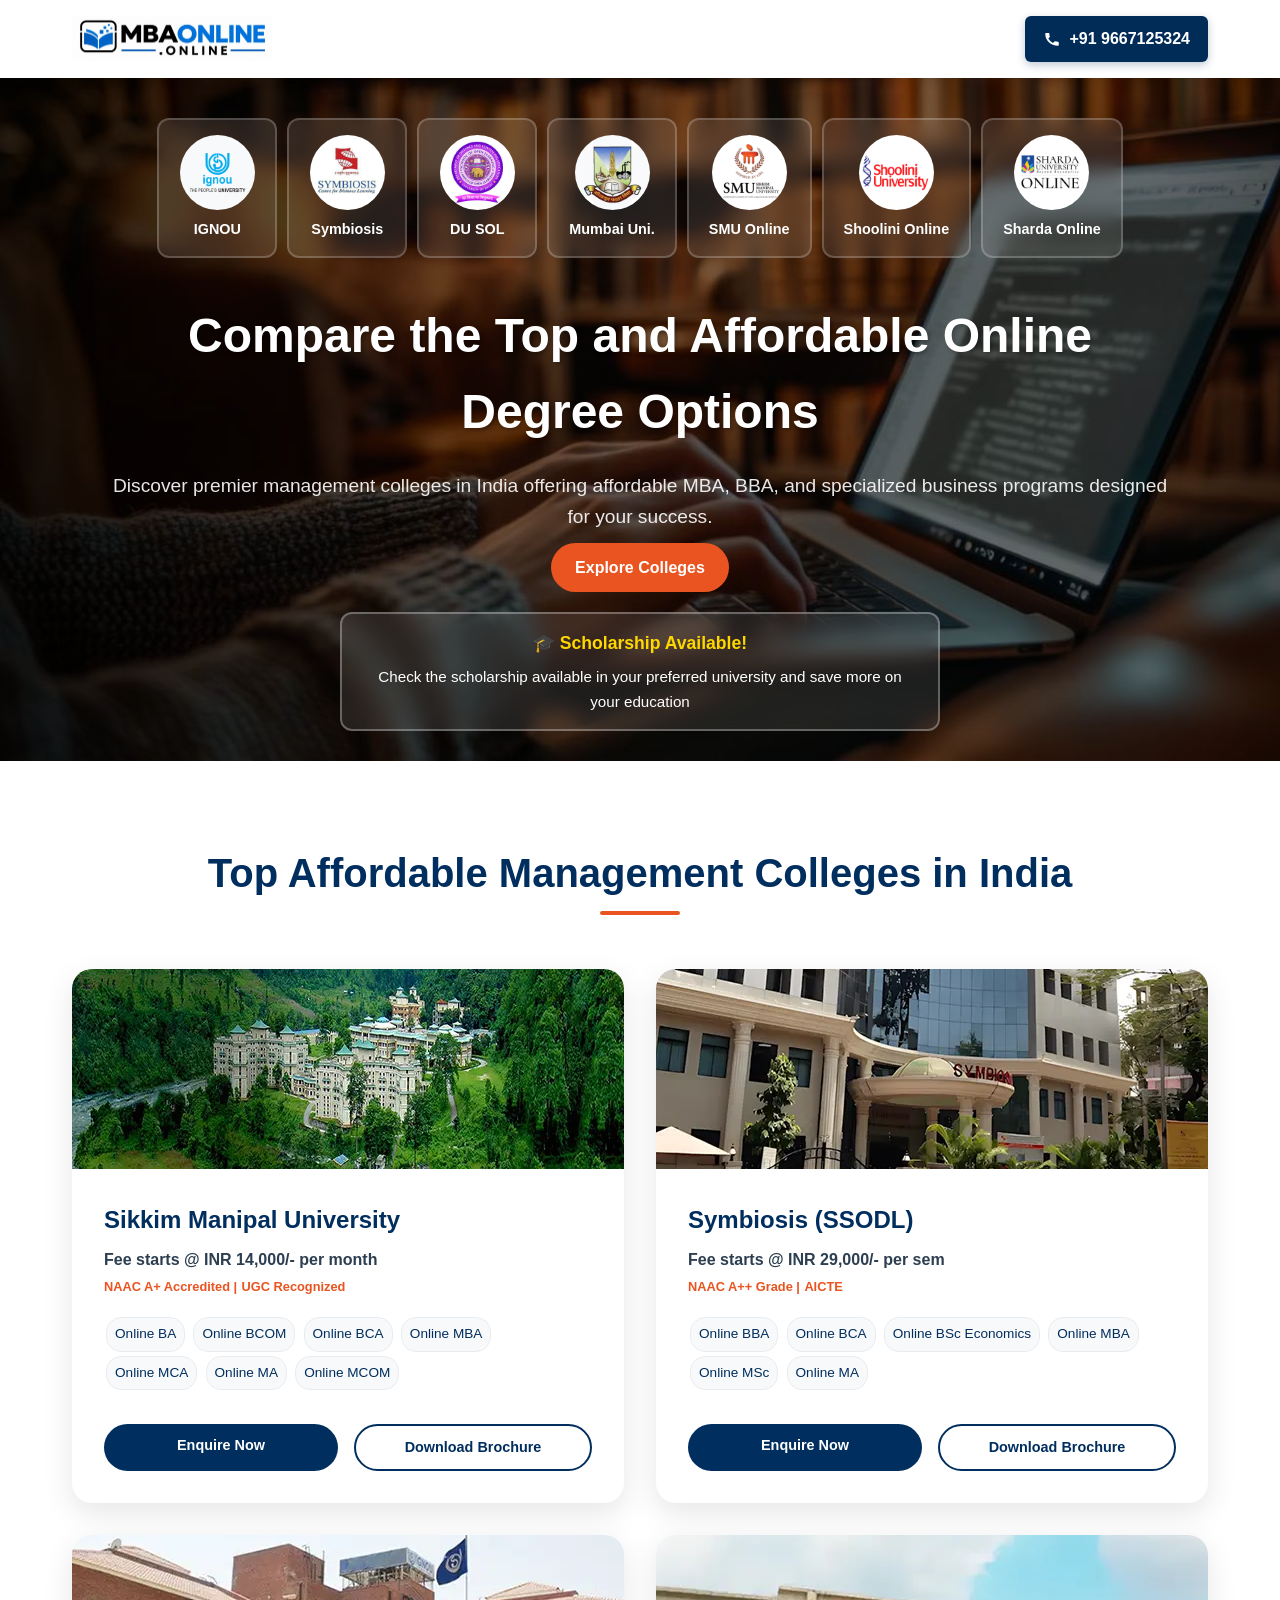
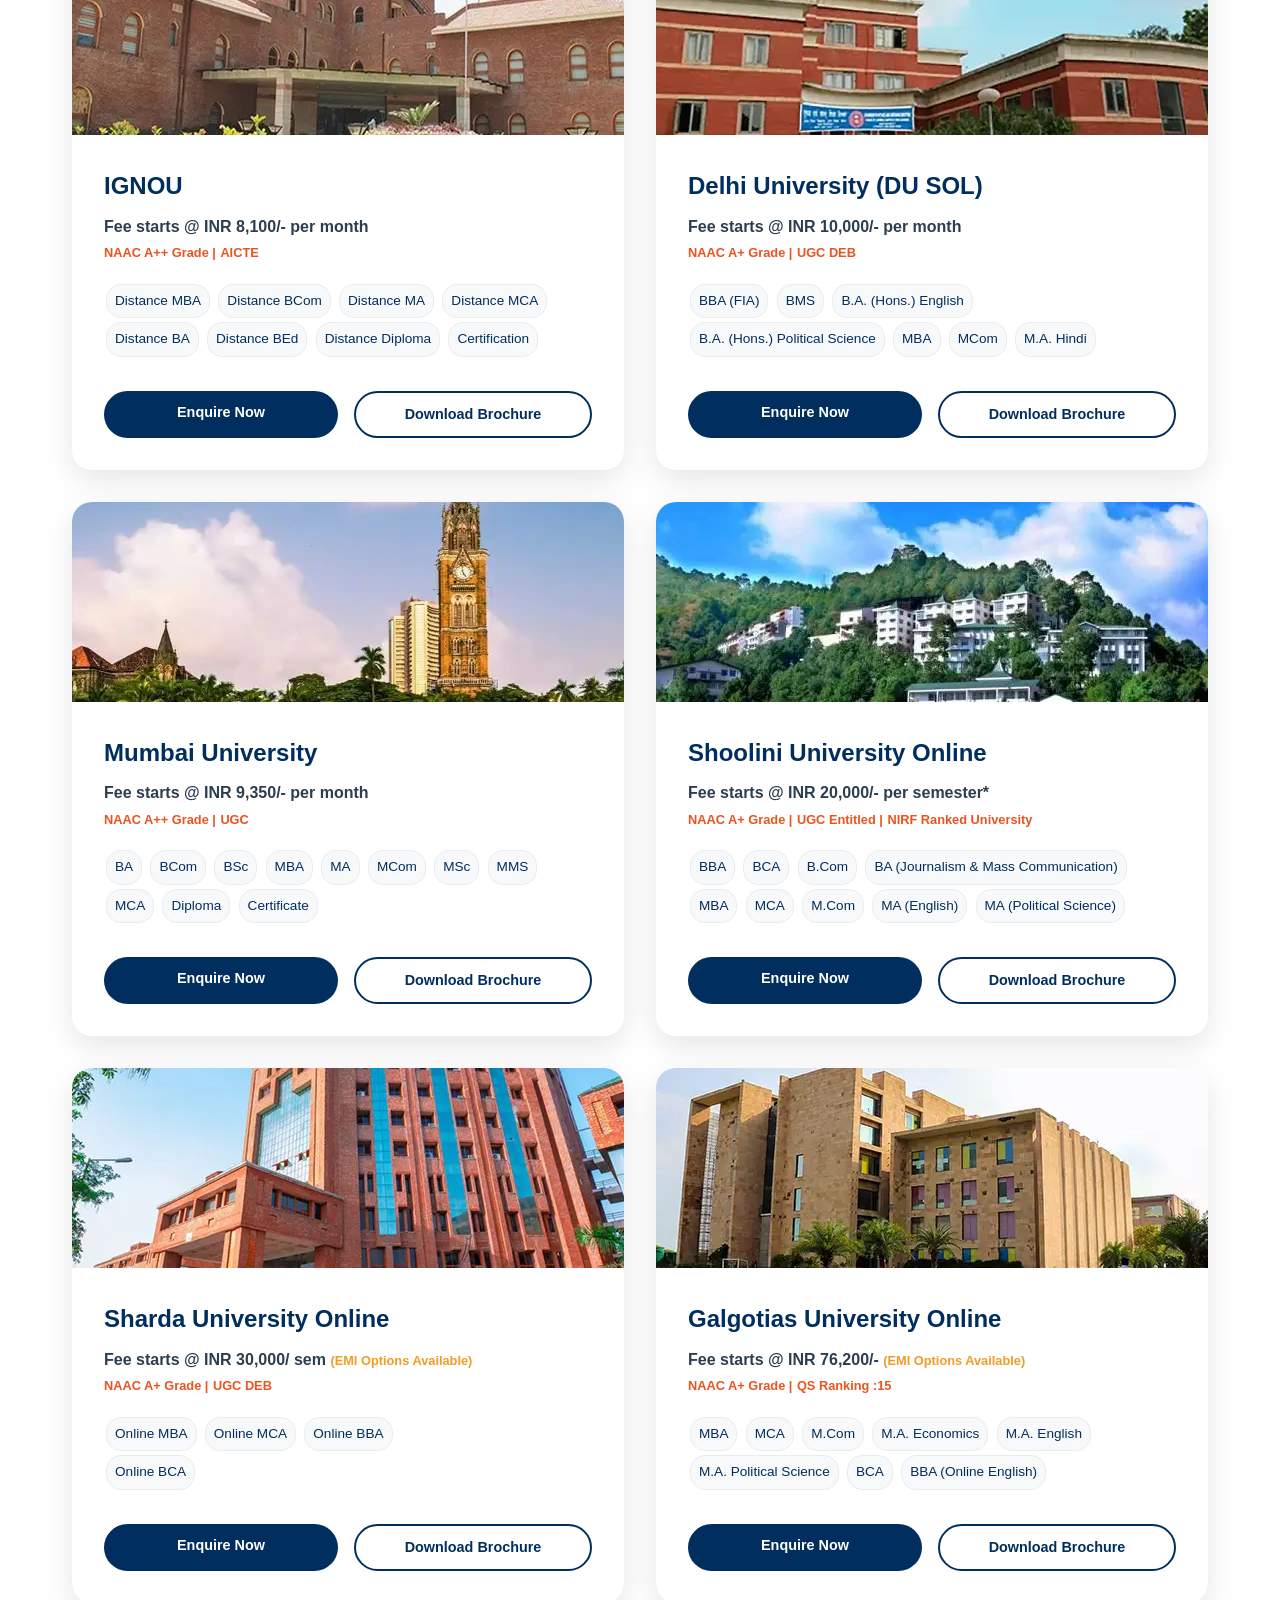
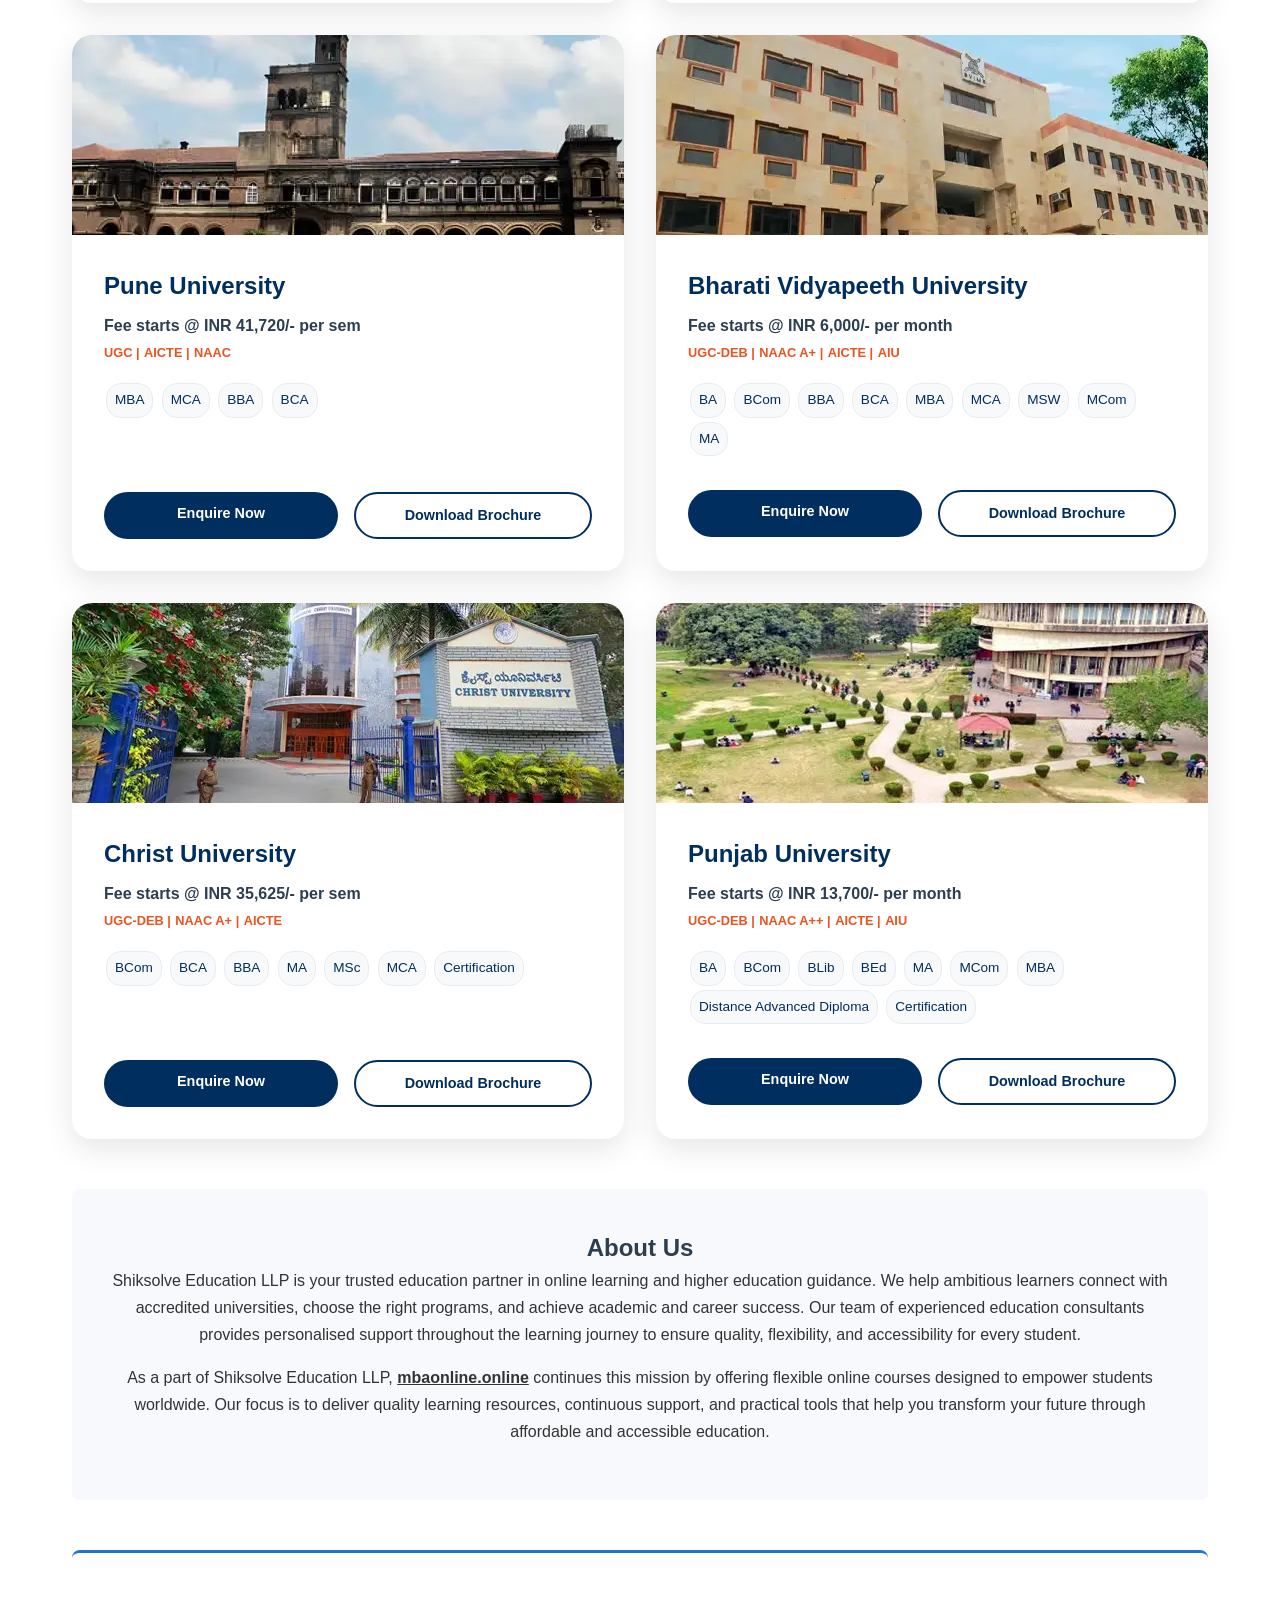
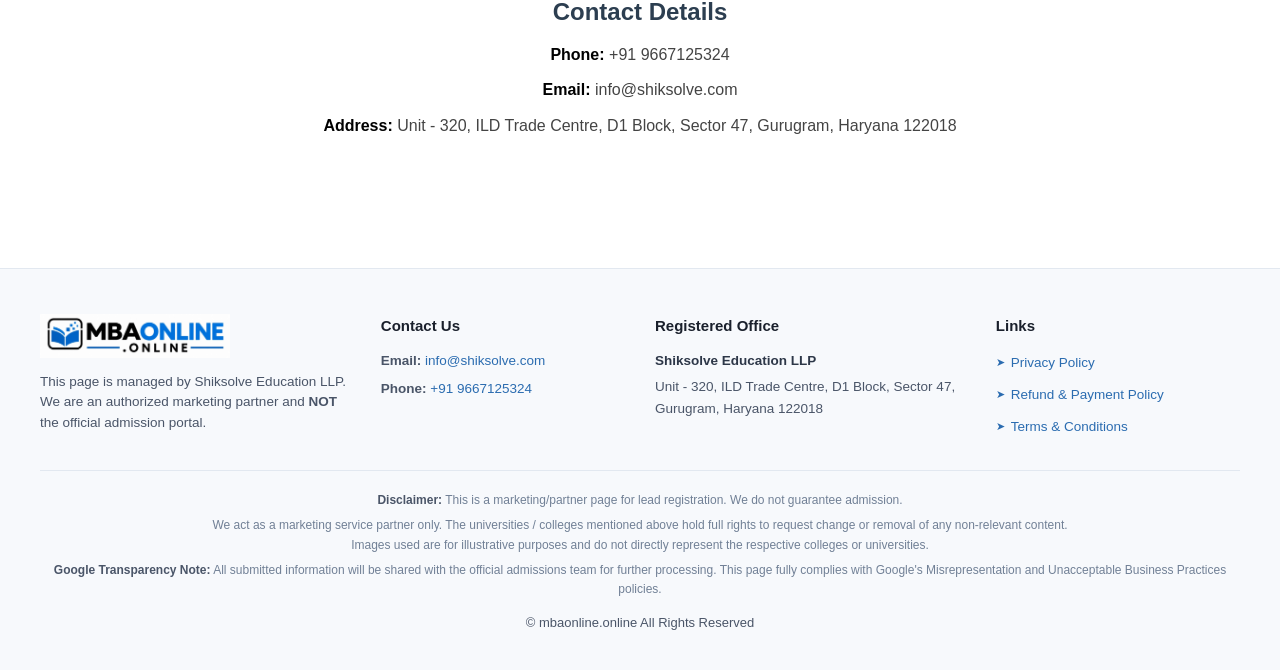
==== commit 2a6aca4d: "update fee structure" ====
--- a/affordable-online-mba-program/index.html
+++ b/affordable-online-mba-program/index.html
@@ -15,7 +15,7 @@
   <!-- Header -->
   <header class="header">
     <div class="header-container">
-      <a href="https://mbaonline.online/affordable-mba-program" class="logo"><img
+      <a href="https://mbaonline.online/affordable-online-mba-program" class="logo"><img
           src="assets/images/mba-online.online.jpg" alt="MBA Online"></a>
       <div style="display: flex; flex-direction: column; align-items: center;">
         <a href="tel:+919667125324"
@@ -95,7 +95,7 @@
 
           <div class="card-content">
             <h3 class="college-name">Sikkim Manipal University</h3>
-            <p class="fee">Fee starts @ INR 14,000/-</p>
+            <p class="fee">Fee starts @ INR 14,000/- per month</p>
 
             <span class="accreditation">NAAC A+ Accredited | </span>
             <span class="accreditation">UGC Recognized</span>
@@ -128,7 +128,7 @@
           <div class="card-image"><img src="assets/images/symb.webp" alt="Symbiosis"></div>
           <div class="card-content">
             <h3 class="college-name">Symbiosis (SSODL)</h3>
-            <p class="fee">Fee starts @ INR 29,000/-</p>
+            <p class="fee">Fee starts @ INR 29,000/- per sem</p>
             <span class="accreditation">NAAC A++ Grade | </span>
             <span class="accreditation">AICTE</span>
             <div class="courses">
@@ -157,7 +157,7 @@
           <div class="card-image"><img src="assets/images/ignou.webp" alt="IGNOU"></div>
           <div class="card-content">
             <h3 class="college-name">IGNOU</h3>
-            <p class="fee">Fee starts @ INR 8,100/-</p>
+            <p class="fee">Fee starts @ INR 8,100/- per month</p>
             <span class="accreditation">NAAC A++ Grade | </span>
             <span class="accreditation">AICTE</span>
 
@@ -187,7 +187,7 @@
           <div class="card-image"><img src="assets/images/du.webp" alt="DU"></div>
           <div class="card-content">
             <h3 class="college-name">Delhi University (DU SOL)</h3>
-            <p class="fee">Fee starts @ INR 10,000/-</p>
+            <p class="fee">Fee starts @ INR 10,000/- per month</p>
 
             <span class="accreditation">NAAC A+ Grade | </span>
             <span class="accreditation">UGC DEB</span>
@@ -216,7 +216,7 @@
           <div class="card-image"><img src="assets/images/mu.webp" alt="DU"></div>
           <div class="card-content">
             <h3 class="college-name">Mumbai University</h3>
-            <p class="fee">Fee starts @ INR 9,350/-</p>
+            <p class="fee">Fee starts @ INR 9,350/- per month</p>
 
             <span class="accreditation">NAAC A++ Grade | </span>
             <span class="accreditation">UGC</span>
@@ -345,7 +345,7 @@
           <div class="card-image"><img src="assets/images/pu.webp" alt="Pune University"></div>
           <div class="card-content">
             <h3 class="college-name">Pune University</h3>
-            <p class="fee">Fee starts @ INR 41,720/-</p>
+            <p class="fee">Fee starts @ INR 41,720/- per sem</p>
 
             <span class="accreditation">UGC | </span>
             <span class="accreditation">AICTE | </span>
@@ -376,7 +376,7 @@
           <div class="card-image"><img src="assets/images/bv.webp" alt="Bharati Vidyapeeth University"></div>
           <div class="card-content">
             <h3 class="college-name">Bharati Vidyapeeth University</h3>
-            <p class="fee">Fee starts @ INR 6,000/-</p>
+            <p class="fee">Fee starts @ INR 6,000/- per month</p>
 
             <span class="accreditation">UGC-DEB | </span>
             <span class="accreditation">NAAC A+ | </span>
@@ -411,7 +411,7 @@
           <div class="card-image"><img src="assets/images/cu.webp" alt="Christ University"></div>
           <div class="card-content">
             <h3 class="college-name">Christ University</h3>
-            <p class="fee">Fee starts @ INR 35,625/-</p>
+            <p class="fee">Fee starts @ INR 35,625/- per sem</p>
 
             <span class="accreditation">UGC-DEB | </span>
             <span class="accreditation">NAAC A+ | </span>
@@ -447,7 +447,7 @@
           <div class="card-image"><img src="assets/images/pnu.webp" alt="Punjab University"></div>
           <div class="card-content">
             <h3 class="college-name">Punjab University</h3>
-            <p class="fee">Fee starts @ INR 13,700/-</p>
+            <p class="fee">Fee starts @ INR 13,700/- per month</p>
 
             <span class="accreditation">UGC-DEB | </span>
             <span class="accreditation">NAAC A++ | </span>
@@ -495,7 +495,7 @@
           learning journey to ensure quality, flexibility, and accessibility for every student.
         </p>
         <p>
-          As a part of Shiksolve Education LLP, <a href="https://mbaonline.online/affordable-mba-program"
+          As a part of Shiksolve Education LLP, <a href="https://mbaonline.online/affordable-online-mba-program"
             style="color: inherit; font-weight: bold; text-decoration: underline;">mbaonline.online</a>
           continues this mission by offering flexible online courses designed to empower students worldwide. Our focus
           is to deliver quality learning resources, continuous support, and practical tools that help you transform your
@@ -714,8 +714,12 @@
           <option value="Google Adwords">Google Adwords</option>
         </select>
 
-        <div class="security-notice">
-          <span><i class="fa fa-lock"></i> Your Personal information is secure with us</span>
+        <div class="form-group1 form-consent">
+          <label class="consent-label" for="consent">
+            <input type="checkbox" id="consent" name="consent" class="consent-checkbox" required>
+            <span class="consent-text">I agree to be contacted by Shiksolve Education LLP and its authorized university/education partners through phone calls, SMS, WhatsApp and email regarding my selected courses, admission opportunities, fees and counselling services. <span style="color: #e74c3c; font-weight: bold;">*</span></span>
+          </label>
+          <div id="consent-error" class="consent-error">Please check this box to agree before submitting the form.</div>
         </div>
 
         <input type="submit" name="submit" id="leadform1" value="Submit Details">
@@ -839,6 +843,30 @@
     async function submitForm(formId) {
       if (isSubmitting) return false;
 
+      var formElement = document.querySelector(formId);
+      const consentCheckbox = document.getElementById('consent');
+      const consentError = document.getElementById('consent-error');
+
+      // Check if consent checkbox is checked
+      if (!consentCheckbox || !consentCheckbox.checked) {
+        if (consentError) consentError.style.display = 'block';
+        if (consentCheckbox) {
+          consentCheckbox.classList.add('is-invalid');
+          consentCheckbox.focus();
+          if (consentCheckbox.reportValidity) {
+            consentCheckbox.reportValidity();
+          }
+        }
+        return false;
+      } else {
+        if (consentError) consentError.style.display = 'none';
+        if (consentCheckbox) consentCheckbox.classList.remove('is-invalid');
+      }
+
+      if (formElement && formElement.reportValidity && !formElement.reportValidity()) {
+        return false;
+      }
+
       var $form = $(formId);
       var data = getFormData($form);
 
@@ -1000,6 +1028,17 @@
         submitForm('#myFormOne');
       });
     }
+
+    const consentInput = document.getElementById('consent');
+    if (consentInput) {
+      consentInput.addEventListener('change', function () {
+        const errorEl = document.getElementById('consent-error');
+        if (this.checked) {
+          if (errorEl) errorEl.style.display = 'none';
+          this.classList.remove('is-invalid');
+        }
+      });
+    }
   </script>
 
   <script>
--- a/affordable-online-mba-program/css/form.css
+++ b/affordable-online-mba-program/css/form.css
@@ -177,6 +177,49 @@
       font-weight: 500;
     
     }
+
+    .form-consent {
+      margin: 12px 0 15px 0;
+    }
+
+    .consent-label {
+      display: flex;
+      align-items: flex-start;
+      gap: 8px;
+      cursor: pointer;
+      user-select: none;
+    }
+
+    .consent-checkbox {
+      width: 16px !important;
+      height: 16px !important;
+      min-width: 16px;
+      min-height: 16px;
+      margin-top: 2px;
+      accent-color: #3498db;
+      cursor: pointer;
+      flex-shrink: 0;
+    }
+
+    .consent-text {
+      font-size: 11px;
+      line-height: 1.45;
+      color: #555;
+      font-weight: 400;
+      text-align: left;
+    }
+
+    .consent-error {
+      color: #e74c3c;
+      font-size: 11px;
+      font-weight: 500;
+      margin-top: 5px;
+      display: none;
+    }
+
+    .consent-checkbox.is-invalid {
+      outline: 2px solid #e74c3c;
+    }
     
     #leadform1,  #leadform, #leadform2 {
       width: 100%;
